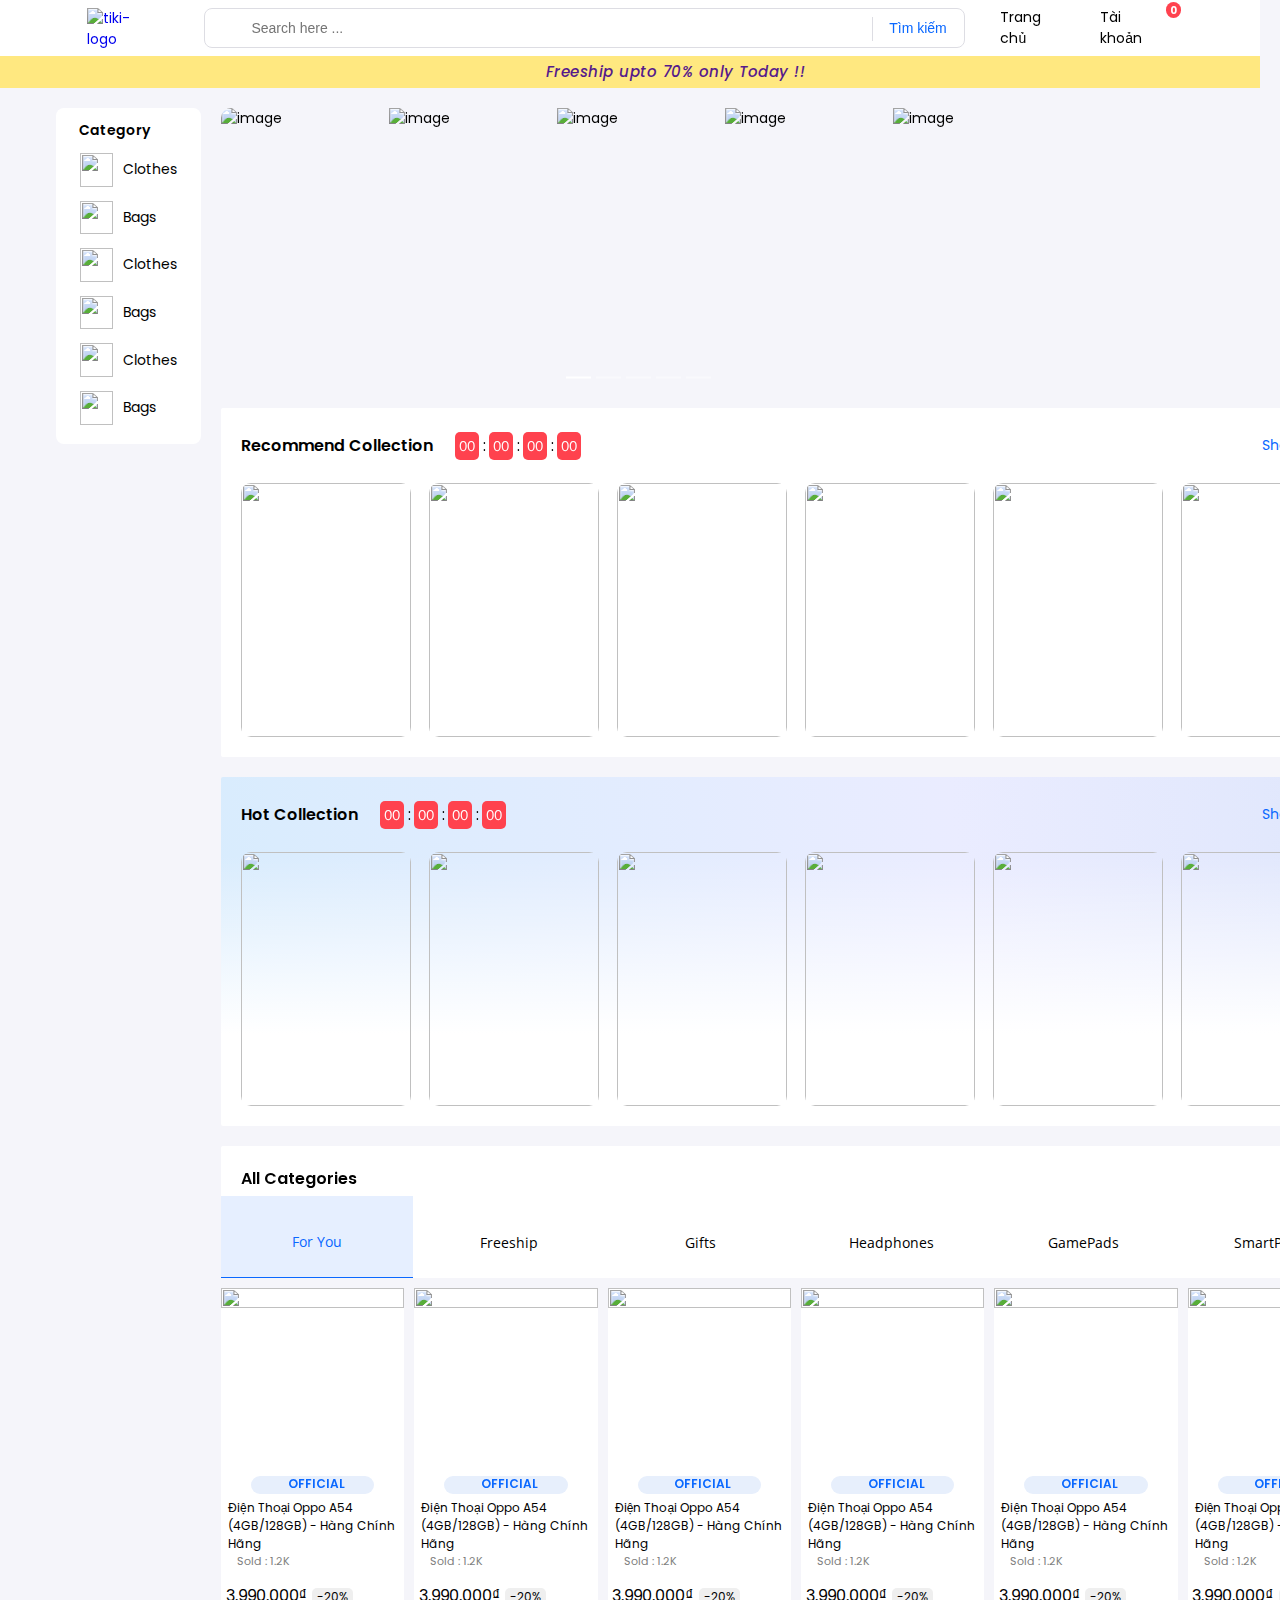
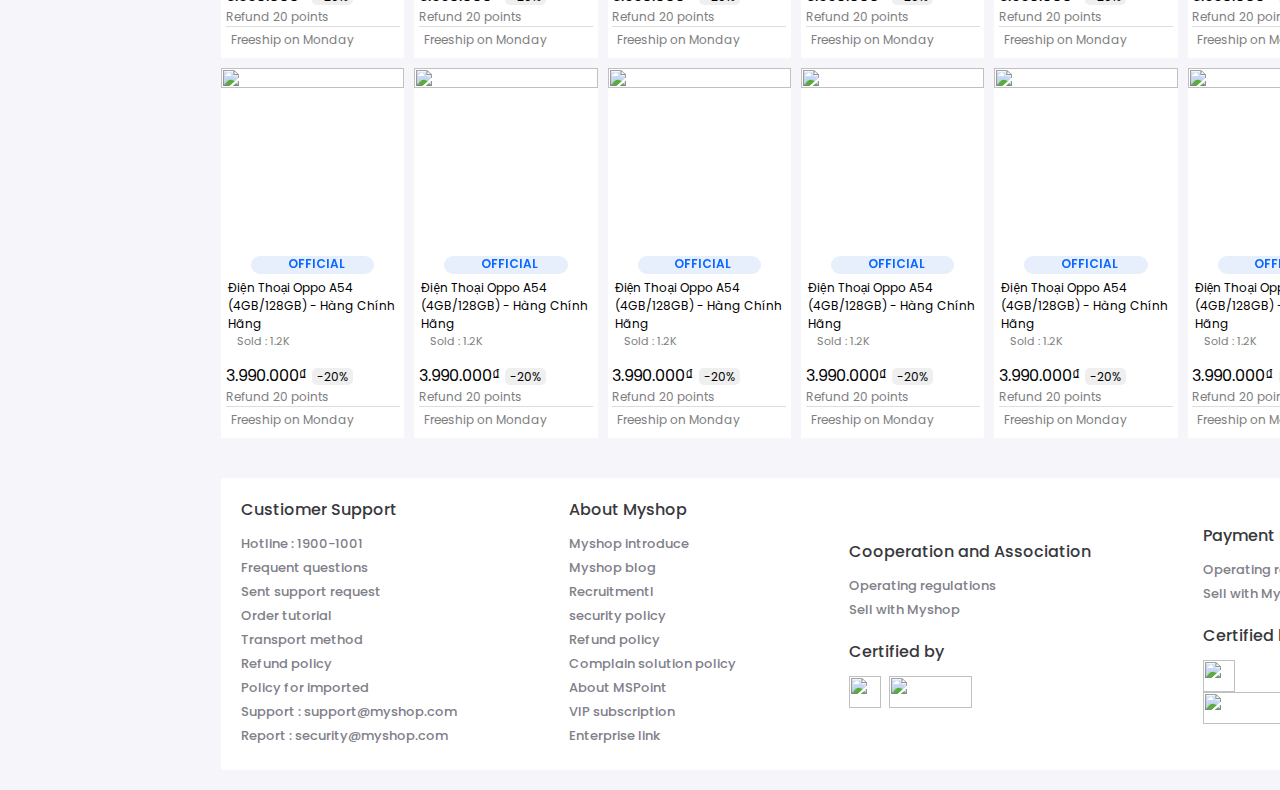
==== index.html @ 34449ea0 "add : slider collection & add to cart" ====
<!DOCTYPE html>
<html lang="en">
<head>
    <meta charset="UTF-8">
    <meta http-equiv="X-UA-Compatible" content="IE=edge">
    <meta name="viewport" content="width=device-width, initial-scale=1.0">
    <title>Project 02 : Shop</title>
    <link rel="stylesheet" href="assets/css/style.css">
    <link rel="stylesheet" href="https://cdnjs.cloudflare.com/ajax/libs/font-awesome/6.4.0/css/all.min.css" integrity="sha512-iecdLmaskl7CVkqkXNQ/ZH/XLlvWZOJyj7Yy7tcenmpD1ypASozpmT/E0iPtmFIB46ZmdtAc9eNBvH0H/ZpiBw==" crossorigin="anonymous" referrerpolicy="no-referrer" />

</head>
<body>
    <div class="home-page">
        <header>
            <div class="header-container">
                <div class="headBar">
                    <div class="leftBar">
                        <div class="logo-menu">
                                <a href="/" class="tiki-logo">
                                    <img src="https://salt.tikicdn.com/ts/upload/e4/49/6c/270be9859abd5f5ec5071da65fab0a94.png" alt="tiki-logo">
                                </a>
                        </div>
                        <div class="search-ctn">
                            <div class="search-bar">
                                <span class="icon-search"> <i class="fa-solid fa-magnifying-glass fa-lg"></i> </span>
                                <input type="text" data-view-id="main_search_form_input" value="" placeholder="Search here ..." class="search-input">
                                <button data-view-id="main_search_form_button" class="search-button">Tìm kiếm</button>
                            </div>
                        </div>
                    </div>
                    <div class="rightBar">
                        <div class="right-btn home-btn btn-active">
                            <span class="head-icon"> <i class="fa-solid fa-house fa-lg"></i> </span>
                            <a rel="nofollow">Trang chủ</a>
                        </div>
                        <div  class="right-btn account-btn">
                            <span class="head-icon"> <i class="fa-solid fa-user fa-lg"></i> </span>
                            <a rel="nofollow">Tài khoản </a>
                        </div>
                        <div class=" cart-btn">
                            <div class="cart">
                                <span class="head-icon"> <i class="fa-solid fa-cart-shopping fa-lg"></i> </span>
                                <span class="item-number">0</span>
                            </div>
                            <div class="cart-ctn">
                                <div class="cart-head">
                                    <div class="cart-title">Giỏ hàng</div>
                                    <button class="clear-cart"><i class="fa-solid fa-circle-xmark"></i> Xóa</button>
                                </div>
                                
                                <div class="cart-list">
                                </div>
                                <div class="cart-footer">
                                    <button class="go-cart">Mở giỏ hàng</button>
                                </div>
                                
                            </div>
                        </div>
                    </div>
                </div>
            </div>
        </header>
        <div class="head-banner">
            <img class="" src="https://salt.tikicdn.com/ts/upload/5e/ec/fb/150f3c633781ed1da9921e45db90c62d.png" >
            <a href="">Freeship upto 70% only Today !!</a>
        </div>
        <div class="main-container">
            <div class="side-bar">
                <div class="side__title">Category</div>
                <div class="side__item greybtn">
                    <img src="https://static.vecteezy.com/system/resources/previews/008/847/343/original/isolated-blue-front-sweater-free-png.png" alt="">
                    <span>Clothes</span>
                </div>
                <div class="side__item greybtn">
                    <img src="https://www.freeiconspng.com/thumbs/bag-png/clothing-bag-png-1.png" alt="">
                    <span>Bags</span>
                </div>
                <div class="side__item greybtn">
                    <img src="https://static.vecteezy.com/system/resources/previews/008/847/343/original/isolated-blue-front-sweater-free-png.png" alt="">
                    <span>Clothes</span>
                </div>
                <div class="side__item greybtn">
                    <img src="https://www.freeiconspng.com/thumbs/bag-png/clothing-bag-png-1.png" alt="">
                    <span>Bags</span>
                </div>
                <div class="side__item greybtn">
                    <img src="https://static.vecteezy.com/system/resources/previews/008/847/343/original/isolated-blue-front-sweater-free-png.png" alt="">
                    <span>Clothes</span>
                </div>
                <div class="side__item greybtn">
                    <img src="https://www.freeiconspng.com/thumbs/bag-png/clothing-bag-png-1.png" alt="">
                    <span>Bags</span>
                </div>
            </div>

            <div class="main-content">
                <div class="ads-banner">
                    <div class="wrapper">
                        <div class="images-area">
                            <img src="https://salt.tikicdn.com/cache/w1080/ts/tikimsp/48/18/5c/490007591389bfb83e612e8b9be7c885.png.webp" alt="image" class="firstImage">
                            <img src="https://salt.tikicdn.com/cache/w1080/ts/tikimsp/cc/d2/13/d6dc6613af113605e2595bcb7d1664da.png.webp" alt="image">
                            <img src="https://salt.tikicdn.com/cache/w1080/ts/tikimsp/de/86/2a/2e8088c879270ccc4b607f599f76733d.png.webp" alt="image">
                            <img src="https://salt.tikicdn.com/cache/w1080/ts/tikimsp/bb/19/2e/87cab7dae09c6f078639700d8e53a997.png.webp" alt="image">
                            <img src="https://salt.tikicdn.com/cache/w1080/ts/tikimsp/44/11/eb/4c13b7bafc14dce464a8dbbea66be561.png.webp" alt="image">
                        </div>
                        <div class="buttons-area">
                            <div class="previous-btn">
                                <i class="fa-solid fa-chevron-left"></i>
                            </div>
                            <div class="next-btn">
                                <i class="fa-solid fa-chevron-right"></i>
                            </div>
                        </div>
                        <div class="pagination-area">
                        </div>
                    </div>
    
                    <div class="square-ad">
                        <img src="https://salt.tikicdn.com/ts/tikimsp/72/5d/12/de208f96317f2df53623a5f1e8571bdd.png" alt="">
                    </div>
                </div>

                <div class="rcm-collect collection">
                    <div class="collect__headbar">
                        <div class="headbar-left">
                            <span class="left__title">Recommend Collection</span>
                            <div class="countdown-ctn"></div>
                        </div>
                        <div class="headbar-right">
                            <span class="right__text"> Show more </span>
                            <i class="fa-solid fa-angles-right"></i>
                        </div>
                    </div>
                    <div class="collect__body">
                        <div class="button-box">
                            <i class="fa-solid fa-circle-chevron-left fa-2xl"></i>
                            <i class="fa-solid fa-circle-chevron-right fa-2xl"></i>
                        </div>
                        <div class="body-list">
                            <img src="https://salt.tikicdn.com/ts/brickv2og/17/b6/68/8f85b8944c579863f74a1cd8030d90e9.png" class="body-item">
                            <img src="https://salt.tikicdn.com/ts/brickv2og/17/b6/68/8f85b8944c579863f74a1cd8030d90e9.png" class="body-item">
                            <img src="https://salt.tikicdn.com/ts/brickv2og/17/b6/68/8f85b8944c579863f74a1cd8030d90e9.png" class="body-item">
                            <img src="https://salt.tikicdn.com/ts/brickv2og/17/b6/68/8f85b8944c579863f74a1cd8030d90e9.png" class="body-item">
                            <img src="https://salt.tikicdn.com/ts/brickv2og/17/b6/68/8f85b8944c579863f74a1cd8030d90e9.png" class="body-item">
                            <img src="https://salt.tikicdn.com/ts/brickv2og/17/b6/68/8f85b8944c579863f74a1cd8030d90e9.png" class="body-item">
                            <img src="https://salt.tikicdn.com/ts/brickv2og/6c/9e/a6/c84c6ddd141652007ab14873fcf67d46.png" alt="" class="body-item">
                            <img src="https://salt.tikicdn.com/ts/brickv2og/6c/9e/a6/c84c6ddd141652007ab14873fcf67d46.png" alt="" class="body-item">
                            <img src="https://salt.tikicdn.com/ts/brickv2og/6c/9e/a6/c84c6ddd141652007ab14873fcf67d46.png" alt="" class="body-item">
                            <img src="https://salt.tikicdn.com/ts/brickv2og/6c/9e/a6/c84c6ddd141652007ab14873fcf67d46.png" alt="" class="body-item">
                            <img src="https://salt.tikicdn.com/ts/brickv2og/6c/9e/a6/c84c6ddd141652007ab14873fcf67d46.png" alt="" class="body-item">
                            <img src="https://salt.tikicdn.com/ts/brickv2og/6c/9e/a6/c84c6ddd141652007ab14873fcf67d46.png" alt="" class="body-item">
                         </div>
                    </div>
                </div>

                <div class="hot-collect collection">
                    <div class="collect__headbar">
                        <div class="headbar-left">
                            <span class="left__title">Hot Collection</span>
                            <div class="countdown-ctn"></div>
                        </div>
                        <div class="headbar-right">
                            <span class="right__text"> Show more </span>
                            <i class="fa-solid fa-angles-right"></i>
                        </div>
                    </div>
                    <div class="collect__body">
                        <div class="button-box">
                            <i class="fa-solid fa-circle-chevron-left fa-2xl"></i>
                            <i class="fa-solid fa-circle-chevron-right fa-2xl"></i>
                        </div>
                        <div class="body-list">
                            <img src="https://salt.tikicdn.com/ts/brickv2og/6c/9e/a6/c84c6ddd141652007ab14873fcf67d46.png" alt="" class="body-item">
                            <img src="https://salt.tikicdn.com/ts/brickv2og/6c/9e/a6/c84c6ddd141652007ab14873fcf67d46.png" alt="" class="body-item">
                            <img src="https://salt.tikicdn.com/ts/brickv2og/6c/9e/a6/c84c6ddd141652007ab14873fcf67d46.png" alt="" class="body-item">
                            <img src="https://salt.tikicdn.com/ts/brickv2og/6c/9e/a6/c84c6ddd141652007ab14873fcf67d46.png" alt="" class="body-item">
                            <img src="https://salt.tikicdn.com/ts/brickv2og/6c/9e/a6/c84c6ddd141652007ab14873fcf67d46.png" alt="" class="body-item">
                            <img src="https://salt.tikicdn.com/ts/brickv2og/6c/9e/a6/c84c6ddd141652007ab14873fcf67d46.png" alt="" class="body-item">
                            <img src="https://salt.tikicdn.com/ts/brickv2og/17/b6/68/8f85b8944c579863f74a1cd8030d90e9.png" class="body-item">
                            <img src="https://salt.tikicdn.com/ts/brickv2og/17/b6/68/8f85b8944c579863f74a1cd8030d90e9.png" class="body-item">
                            <img src="https://salt.tikicdn.com/ts/brickv2og/17/b6/68/8f85b8944c579863f74a1cd8030d90e9.png" class="body-item">
                            <img src="https://salt.tikicdn.com/ts/brickv2og/17/b6/68/8f85b8944c579863f74a1cd8030d90e9.png" class="body-item">
                            <img src="https://salt.tikicdn.com/ts/brickv2og/17/b6/68/8f85b8944c579863f74a1cd8030d90e9.png" class="body-item">
                            <img src="https://salt.tikicdn.com/ts/brickv2og/17/b6/68/8f85b8944c579863f74a1cd8030d90e9.png" class="body-item">
 
                        </div>
                    </div>
                </div>

                <div class="all-colect collection">
                    <span class="left__title">All Categories</span>
                    <div class="all-body">
                        <div class="all__head">
                            <div class="a-h-item active" cValue="0">
                                <i class="fa-solid fa-user"></i>
                                <span class="item-name">For You</span>
                            </div>
                            <div class="a-h-item" cValue="1">
                                <i class="fa-solid fa-truck-fast"></i>
                                <span class="item-name">Freeship</span>
                            </div>
                            <div class="a-h-item" cValue="2">
                                <i class="fa-solid fa-gift"></i>
                                <span class="item-name">Gifts</span>
                            </div>
                            <div class="a-h-item" cValue="3">
                                <i class="fa-solid fa-headphones"></i>
                                <span class="item-name">Headphones</span>
                            </div>
                            <div class="a-h-item" cValue="4">
                                <i class="fa-solid fa-gamepad"></i>
                                <span class="item-name">GamePads</span>
                            </div>
                            <div class="a-h-item" cValue="5">
                                <i class="fa-solid fa-mobile"></i>
                                <span class="item-name">SmartPhone</span>
                            </div>
                        </div>
                    </div>
                </div>

                <div class="all-list">
                </div>

                <div class="footer collection">
                    <div class="part-1">
                        <h4 class="f-p1-title">Custiomer Support</h4>
                        <a>Hotline : 1900-1001</a>
                        <a href="">Frequent questions</a>
                        <a href="">Sent support request</a>
                        <a href="">Order tutorial</a>
                        <a href="">Transport method</a>
                        <a href="">Refund policy</a>
                        <a href="">Policy for imported</a>
                        <a href="">Support : support@myshop.com</a>
                        <a href="">Report : security@myshop.com</a>
                    </div>
                    <div class="part-2">
                        <h4 class="f-p1-title">About Myshop </h4>
                        <a href="">Myshop introduce</a>
                        <a href="">Myshop blog</a>
                        <a href="">Recruitmentl</a>
                        <a href="">security policy</a>
                        <a href="">Refund policy</a>
                        <a href="">Complain solution policy</a>
                        <a href="">About MSPoint</a>
                        <a href="">VIP subscription</a>
                        <a href="">Enterprise link</a>
                    </div>
                    <div class="part-3">
                        <h4 class="f-p1-title">Cooperation and Association </h4>
                        <a href="">Operating regulations</a>
                        <a href="">Sell with Myshop</a>
                        <h4 class="f-p1-title">Certified by </h4>
                        <div>
                            <img src="https://frontend.tikicdn.com/_desktop-next/static/img/footer/bo-cong-thuong-2.png" alt="" style="width: 32px; height: 32px;">
                            <img src="https://frontend.tikicdn.com/_desktop-next/static/img/footer/bo-cong-thuong.svg" alt="" style="width: 83px; height: 32px;">
                        </div>
                    </div>
                    <div class="part-4">
                        <h4 class="f-p1-title">Payment Methods</h4>
                        <a href="">Operating regulations</a>
                        <a href="">Sell with Myshop</a>
                        <h4 class="f-p1-title">Certified by </h4>
                        <div>
                            <img src="https://frontend.tikicdn.com/_desktop-next/static/img/footer/bo-cong-thuong-2.png" alt="" style="width: 32px; height: 32px;">
                            <img src="https://frontend.tikicdn.com/_desktop-next/static/img/footer/bo-cong-thuong.svg" alt="" style="width: 83px; height: 32px;">
                        </div>
                    </div>
                </div>
            </div>
        </div>
    </div>
    <script src="./assets/js/script.js"></script>
    <script>
        document.addEventListener('DOMContentLoaded',function (){
            CDtimer('.rcm-collect');
            CDtimer('.hot-collect');
        });
        updateCD('.rcm-collect', '2023-08-30');
        updateCD('.hot-collect', '2023-08-29');
    </script>
</body>
</html>
---- assets/css/style.css ----
@import url('https://fonts.googleapis.com/css2?family=Montserrat:wght@200;400;500;600;700&display=swap');
/* font-family: 'Montserrat', sans-serif; */
@import url('https://fonts.googleapis.com/css2?family=Open+Sans:ital,wght@0,300;0,400;1,300;1,400&display=swap');
/* font-family: 'Open Sans', sans-serif; */
@import url('https://fonts.googleapis.com/css2?family=Poppins:ital,wght@0,100;0,200;0,300;0,400;1,100;1,200;1,300;1,400&display=swap');
/* font-family: 'Poppins', sans-serif; */
@import url('https://fonts.googleapis.com/css2?family=Mulish:wght@300;400;500;600&display=swap');
/* font-family: 'Mulish', sans-serif; */
@import url('https://fonts.googleapis.com/css2?family=Corinthia:wght@400;700&display=swap');
/* font-family: 'Corinthia', cursive; */

* {
    margin: 0;
    padding: 0;
    text-decoration: none;
    list-style: none;
    user-select: none;
    box-sizing: border-box;
}

html {
    font-family: 'Poppins', sans-serif;
    font-size: 14px;
}

body {
    background-color: #f5f5fa;
}
.home-page {
    width: calc(100vw - 20px);
}
header {
    position: relative;
    width: 100%;
    height: auto;
    padding: 8px 0;
    background-color: #ffffff;
}

.header-container {
    position: relative;
    width: 90%;
    padding: 0 24px;
    margin: 0 auto;
    background-color: rgb(255, 255, 255);
}

.headBar {
    position: relative;
    width: 100%;
    height: 40px;
    display: flex;
    align-items: center;
    z-index: 2;
}

.leftBar {
    height: 100%;
    display: flex;
    align-self: center;
    flex: 1 1 0%;
}

.logo-menu {
    height: 100%;
    width: auto;
    margin-right: 48px;
    flex-basis: unset;
}
.tiki-logo {
    width: 57px;
    height: 40px;
}

.tiki-logo img {
    width: 100%;
    height: 100%;
}

.search-ctn {
    height: 100%;
    width: 800px;
}

.search-bar {
    width: 100%;
    display: flex;
    position: relative;
    border: 1px solid rgb(221, 221, 227);
    border-radius: 8px;
    -webkit-box-align: center;
    align-items: center;
}

.icon-search {
    width: 20px;
    height: 20px;
    margin: 0px 0px 0px 18px;
}

.search-input {
    width: 100%;
    border: 0px;
    padding: 0px 8px;
    font-weight: 400;
    font-size: 14px;
    line-height: 150%;
    border-top-left-radius: 8px;
    border-bottom-left-radius: 8px;
    flex: 1 1 0%;
    outline: none;
}
.search-button {
    cursor: pointer;
    border: 0px;
    width: 92px;
    height: 38px;
    padding: 4px;
    border-radius: 0px 8px 8px 0px;
    background: transparent;
    color: rgb(10, 104, 255);
    font-weight: 400;
    font-size: 14px;
    line-height: 150%;
    outline: none;
    display: flex;
    -webkit-box-align: center;
    align-items: center;
    -webkit-box-pack: center;
    justify-content: center;
    position: relative;
}

.search-button::before {
    content: "";
    display: block;
    position: absolute;
    border-left: 1px solid rgb(221, 221, 227);
    height: 24px;
    left: 0px;
    top: 8px;
}

.search-button:hover {
    background-color: rgba(10, 104, 255, 0.2);
}
.search-button:active {
    background-color: rgba(10, 104, 255, 0.3);
}
button, [type="button"], [type="reset"], [type="submit"] {
    appearance: button;
}

button, input {
    overflow: visible;
}

.rightBar{
    display: flex;
    -webkit-box-align: center;
    align-items: center;
    -webkit-box-pack: end;
    justify-content: flex-end;
}

.right-btn{
    display: flex;
    -webkit-box-align: center;
    align-items: center;
    -webkit-box-pack: center;
    justify-content: center;
    padding: 8px 16px;
    cursor: pointer;
    position: relative;
    border-radius: 8px;
}

.head-icon {
    width: 20px;
    height: 20px;
    margin-right: 6px;
    border-radius: 50%;
}

.cartitem-btn a {
        color: rgb(11, 116, 229);
        text-decoration: none;   
}
.btn-active .head-icon i {
    color: rgb(11, 116, 229);
}
.right-btn:hover {
    background-color: rgba(0, 0, 0, 0.05);
}
.right-btn:active {
    background-color: rgba(0, 0, 0, 0.1);
}
.btn-active:hover, .go-cart:hover {
    background-color: rgba(10, 104, 255, 0.1);
}
.btn-active:active, .go-cart:active {
    background-color: rgba(10, 104, 255, 0.2);
}

.cart-btn {
    margin-left: 15px;
    cursor: pointer;
}

span.item-number {
    color: rgb(255, 255, 255);
    background: rgb(255, 66, 79);
    height: 16px;
    right: -8px;
    top: -6px;
    border-radius: 8px;
    display: inline-block;
    text-align: center;
    font-weight: 700;
    font-size: 10px;
    line-height: 150%;
    position: absolute;
    padding: 1px 4px;
}

.cart-btn::before {
    content: "";
    display: block;
    width: 50px; 
    height: 20px; 
    position: absolute;
    bottom: -10px;
    right: -10px;
}

.cart-btn:hover .cart-ctn{
    display: block;
}

.cart-ctn {
    position: absolute;
    top: 8px;
    right: -18px;
    transform: translateY(40px);
    height: auto;
    width: 350px;
    border-radius: 5px;
    padding: 10px 15px;
    display: none;
    border: 1px solid #b1b1b171;
    background-color: #ffffff;
}

.cart-ctn:before {
    content: "";
    display: block;
    width: 0; 
    height: 0; 
    border-right: 12px solid transparent;
    border-left: 12px solid transparent;
    border-bottom: 12px solid #b1b1b171;
    position: absolute;
    top: 0px;
    right: 20px;
    transform: translateY(-100%);
}
.cart-ctn::after {
    content: "";
    display: block;
    width: 0; 
    height: 0; 
    border-right: 11px solid transparent;
    border-left: 11px solid transparent;
    border-bottom: 11px solid rgb(255, 255, 255);
    position: absolute;
    top: 0px;
    right: 21px;
    transform: translateY(-100%);
}
.cart-title {
    font-family: 'Open Sans', sans-serif;
    font-size: 16px;
    font-weight: 500;
    letter-spacing: 1.5px;
    color: #3f3f3f
}
.cart-list {
    width: 100%;
    height: auto;
    margin: 10px 0;
    overflow: hidden;
}

.cart-head {
    display: flex;
    justify-content: space-between;
    align-items: center;
}
button.clear-cart{
    padding: 3px 5px;
    border-radius: 8px;
    background-color: transparent;
    border: 1px solid #006ac038;
    font-family: 'Montserrat', sans-serif;
    color: #525252;
    font-weight: 500;
    cursor: pointer;
}
.clear-cart:hover {
    background-color: rgba(255, 0, 0, 0.1);
}
.clear-cart:active {
    background-color: rgba(255, 0, 0, 0.2);
}
.clear-cart i{
    color: rgb(255, 66, 79);
    margin-right: 3px;
}
.cart-item {
    position: relative;
    height: auto;
    padding: 10px 0;
    display: flex;
    justify-content: start;
    align-items: center;
    cursor: pointer;
    transition: all 1s ease;
}
.cart-float {
    transform: translateX(100% + 50px);
}
.cart-item img {
    object-fit: cover;
    height: 40px;
    width: 40px;
    border: 1px solid #b1b1b171;
}

.item-name{
    font-family: 'Open Sans', sans-serif;
    margin: 0 10px;
    overflow: hidden;
    display: -webkit-box;
    -webkit-line-clamp: 2; 
            line-clamp: 2; 
    -webkit-box-orient: vertical;
}
.item-cost{
    margin-left: auto;
    font-family: 'Open Sans', sans-serif;
    color: rgb(10, 104, 255);
}
.cart-footer {
    width: 100%;
    height: auto;
    margin-bottom: 10px;
    display: flex;
    justify-content: flex-end;
    align-items: center;
}
button.go-cart{
    padding: 8px 10px;
    border-radius: 10px;
    background-color: transparent;
    border: 1px solid #006ac038;
    font-family: 'Montserrat', sans-serif;
    color: #525252;
    font-weight: 500;
    cursor: pointer;
}


.head-banner {
    width: 100%;
    height: auto;
    padding: 10px 30px;
    background-color: #FFE880;
    display: flex;
    justify-content: center;
    align-items: center;
}
.head-banner img {
    width: 81px;
    height: 12px;
}
.head-banner a{
    margin-left: 10px;
    line-height: 12px;
    font-size: 15px;
    font-weight: 500;
    font-style: italic;
    letter-spacing: 0.5px;
}

.main-container{
    position: relative;
    width: 95%;
    height: auto;
    padding: 0 24px;
    margin: 20px auto 0;
    display: flex;
}

.side-bar {
    max-height: 100vh;
    position: sticky;
    top: 20px;
    display: flex;
    margin-bottom: 16px;
    padding: 12px 8px;
    flex-direction: column;
    background-color: rgb(255, 255, 255);
    border-radius: 8px;
    width: 230px;
    height: 100%;
    margin-right: 20px;
}

.side__title {
    margin: 0 0 5px 15px;
    font-weight: 600;
}
.side__item{
    display: flex;
    padding: 7px 16px;
    -webkit-box-align: center;
    align-items: center;
    border-radius: 8px;
    cursor: pointer;
    transition: all 0.3s ease 0s;
}
.side__item img {
    object-fit: cover;
    width: 33.6px;
    height: 33.6px;
}
.side__item span {
    margin-left: 10px;
    height: 33.6px;
    width: 100%;
    display: flex;
    align-items: center;
}


.greybtn:hover {
    background-color: rgba(0, 0, 0, 0.05);
}
.greybtn:active {
    background-color: rgba(0, 0, 0, 0.1);
}

.ads-banner {
    width: 100%;
    height: 280px;
    display: flex;
}

.main-content {
    width: 1150px;
    height: auto;
    margin-left: auto;
}

.wrapper{
    width: 840px;
    height: 100%;
    position: relative;
}

  /* Images Area */
.images-area{
    width: 840px;
    height: 100%;
    position: relative;
    display: flex;
    overflow: hidden;
    border-radius: 10px;
}
.images-area img{
    width: 100%;
    transition: 0.3s cubic-bezier(.79,.03,0,.99);
}

  /* Buttons Area  */
.buttons-area{
    width: 100%;
    position: absolute;
    top: 50%;
    left: 0;
    transform: translateY(-50%);
    display: flex;
    justify-content: space-between;
    overflow: hidden;
}
.buttons-area > div{
    height: 30px;
    width: 30px;
    border-radius: 99px;
    display: flex;
    justify-content: center;
    align-items: center;
    color: white;
    background-color: rgba(0, 0, 0, 0.2);
    cursor: pointer;
    transition: 0.3s ease-in-out;
}
  /* Buttons | Previous And Next */
.buttons-area > div:first-child{
    margin-left: -50px;
}
.buttons-area > div:last-child{
    margin-right: -50px;
}
  /* Show The Buttons */
.wrapper:hover .buttons-area > div:first-child{
    margin-left: 15px;
}
.wrapper:hover .buttons-area > div:last-child{
    margin-right: 15px;
}
.buttons-area div:not(div.disabled):active{
    opacity: 0.7;
}
  /* Disabled Button */
.buttons-area > div.disabled{
    cursor: no-drop;
    opacity: 0.3;
}
.buttons-area div i{
    font-size: 20px;
}
  /* Pagination Area */
.pagination-area{
    position: absolute;
    top: 95%;
    left: 50%;
    transform: translate(-50%, -50%);
    pointer-events: none;
}
  /* Pagination Spans */
.pagination-area span{
    display: inline-block;
    width: 25px;
    height: 2.5px;
    background-color: white;
    margin-right: 5px;
    transition: 0.3s ease-in-out;
    opacity: 0.4;
}
  /* Current Active Span */
.pagination-area span.active{
    transform: scale(1);
    opacity: 1;
}

.square-ad {
    margin-left: 20px;
}
.square-ad img{
    height: 280px;
    border-radius: 10px;
}


.collection {
    width: 1150px;
    margin: 20px 0;
    padding: 20px;
    background-color: #ffffff;
    border-radius: 2px;
}

.hot-collect {
    background: linear-gradient(rgba(255, 255, 255, 0) 22.49%, 
    rgb(255, 255, 255) 73.49%), 
    linear-gradient(264.03deg, 
    rgb(220, 229, 251) -10.27%, 
    rgb(234, 236, 255) 35.65%, 
    rgb(213, 236, 253) 110.66%);
}
.collect__headbar, .collect__body {
    width: 100%;
    display: flex;
    justify-content: space-between;
    align-items: center;
}
.body-list {
    width: 100%;
    display: flex;
    justify-content: flex-start;
    overflow: hidden;
}
.collect__body img {
    margin-right: 18px;
    transition: 0.3s cubic-bezier(.8,.1,0,1);
}
.collect__headbar {
    margin-bottom: 20px;
}
.headbar-left, .headbar-right {
    display: flex;
    align-items: center;
}

.left__title {
    margin-right: 20px;
    font-size: 16px;
    font-weight: 600;
}
.headbar-right {
    color :rgb(10, 104, 255);
    cursor: pointer;
}
.right__text {
    font-size: 14px;
    margin-right: 10px;
}
.countdown-ctn {
    position: relative;
    display: flex;
    justify-content: space-between;
    align-items: center;
    height: 35px;
    width: 130px;
    padding: 0 2px;
    border-radius: 5px;
}
.cd__number {
    position: relative;
    height: 28px;
    width: 24px;
    background-color: rgb(255, 66, 78);
    display: flex;
    justify-content: center;
    align-items: center;
    font-family: 'Mulish', sans-serif;
    color: #ffffff;
    font-size: 14px;
    border-radius: 5px;
    transition: all 0.2s ease;
    cursor: pointer;
}
.beat-animation {
    animation: beat 0.2s infinite;
}
.colon {
    font-size: 16px;
    color: #000000;
}

.body-item {
    height: 254px;
    width: 170px;
    border-radius: 10px;
    cursor: pointer;
}
.button-box {
    position: absolute;
    width: 1110px;
    display: flex;
    justify-content: space-between;
    align-items: center;
    color :rgba(11, 116, 229, 0.4);
    z-index: 1;
}
.button-box i {
    cursor: pointer;
}
.button-box i:hover {
    color :rgba(11, 116, 229, 0.6);
}

.all-colect{
    display: block;
    padding: 20px 0 0 0;
    border-bottom-left-radius: 0;
    border-bottom-right-radius: 0;
    margin-bottom: 10px;
}
.all-colect .left__title{
    position: relative;
    padding-left: 20px;
}
.all-body {
    width: 100%;
    margin-top: 5px;
}

.all__head {
    width: 100%;
    display: flex;
    /* justify-content: center; */
    align-items: center;
}

.a-h-item {
    width : calc(100%/6);
    height: 82px;
    display:flex;
    align-items:center;
    justify-content:center;
    flex-direction:column;
    cursor: pointer;
}

.a-h-item:hover {
    background-color: rgb(238, 238, 238);
}
.all__head .active {
    color: rgb(10, 104, 255);
    border-bottom: 1px solid rgb(10, 104, 255);
    background-color: rgb(230, 239, 255);
}
.all__head .active:hover {
    background-color: rgb(217, 231, 254);
}

.a-h-item i {
    margin-bottom: 10px;
}

.all-list {
    width: 1150px;
    display: grid;
    grid-template-columns: repeat(6, 1fr);
    grid-gap: 10px;
    padding-bottom: 20px;
}

.list-item {
    height: 370px;
    background-color: #ffffff;
    display:flex;
    align-items:center;
    justify-content:space-between;
    flex-direction:column;
    cursor: pointer;
}

.list-item img {
    width: 100%;
    aspect-ratio: 1/1;
}

.list-item .tag {
    position: relative;
    display: flex;
    justify-content: center;
    align-items: center;
    color: rgb(10, 104, 255);
    background-color: rgb(231, 239, 252);
    margin: 5px 30px;
    width: auto;
    padding: 0 2px;
    border-radius: 10px;
}
.list-item .tag span {
    text-transform: uppercase;
    font-size: 12px;
    font-weight: 600;
    transform: translateY(-1px);
}
.list-item .tag i {
    margin-right: 7px;
}

.list-item p.item__name {
    margin : 0 7px;
    font-size : 12px;
}

.list-item .check {
    display: flex;
    justify-content: start;
    align-items: center;
    margin: 0 5px
}
.check__star i {
    color : rgb(185, 185, 185);
}
.check__star i.rate {
    color : rgb(255, 196, 0);
}
.check .check__star {
    border-right: 1px solid #dddddd;
    padding-right: 5px;
    margin-right: 5px;
}
.check span {
    font-size: 11px;
    color: #7e7e7e;
}

.item__bot {
    width: 95%;
    font-size: 12px;
}
.item__bot .footer {
    height: 32px;
    width: 100%;
    border-top: 1px solid #dddddd;
    color: #7e7e7e;
    display: flex;
    align-items: center;
    padding: 0 0 5px 5px;
}
.cost .main-cost {
    font-size: 16px;
}
.cost .discount {
    margin-left: 5px;
    padding : 0 5px;
    border-radius: 5px;
    background-color: #efefef;
}
.item__bot .refund {
    color: #7e7e7e;
}

.footer {
    display: flex;
    justify-content: space-between;
    gap: 20px;
}

.footer div {
    display:flex;
    justify-content:center;
    flex-direction:column;
}

.footer > div h4 {
    font-size: 16px;
    line-height: 24px;
    font-weight: 500;
    color: rgb(56, 56, 61);
    margin-bottom: 12px;
    margin-top: 0px;
}
.footer > div a {
    display: block;
    font-size: 13px;
    line-height: 20px;
    font-weight: 500;
    margin-bottom: 4px;
    color: rgb(128, 128, 137);
    text-decoration: none;
}

.footer > div h4:not(:first-child) {
    margin-top: 16px;
}

.footer .part-3 > div {
    width: 226px;
    display: flex;
    -webkit-box-align: center;
    align-items: center;
    justify-content: flex-start;
    flex-wrap: wrap;
    gap: 8px;
    flex-direction: row;
}
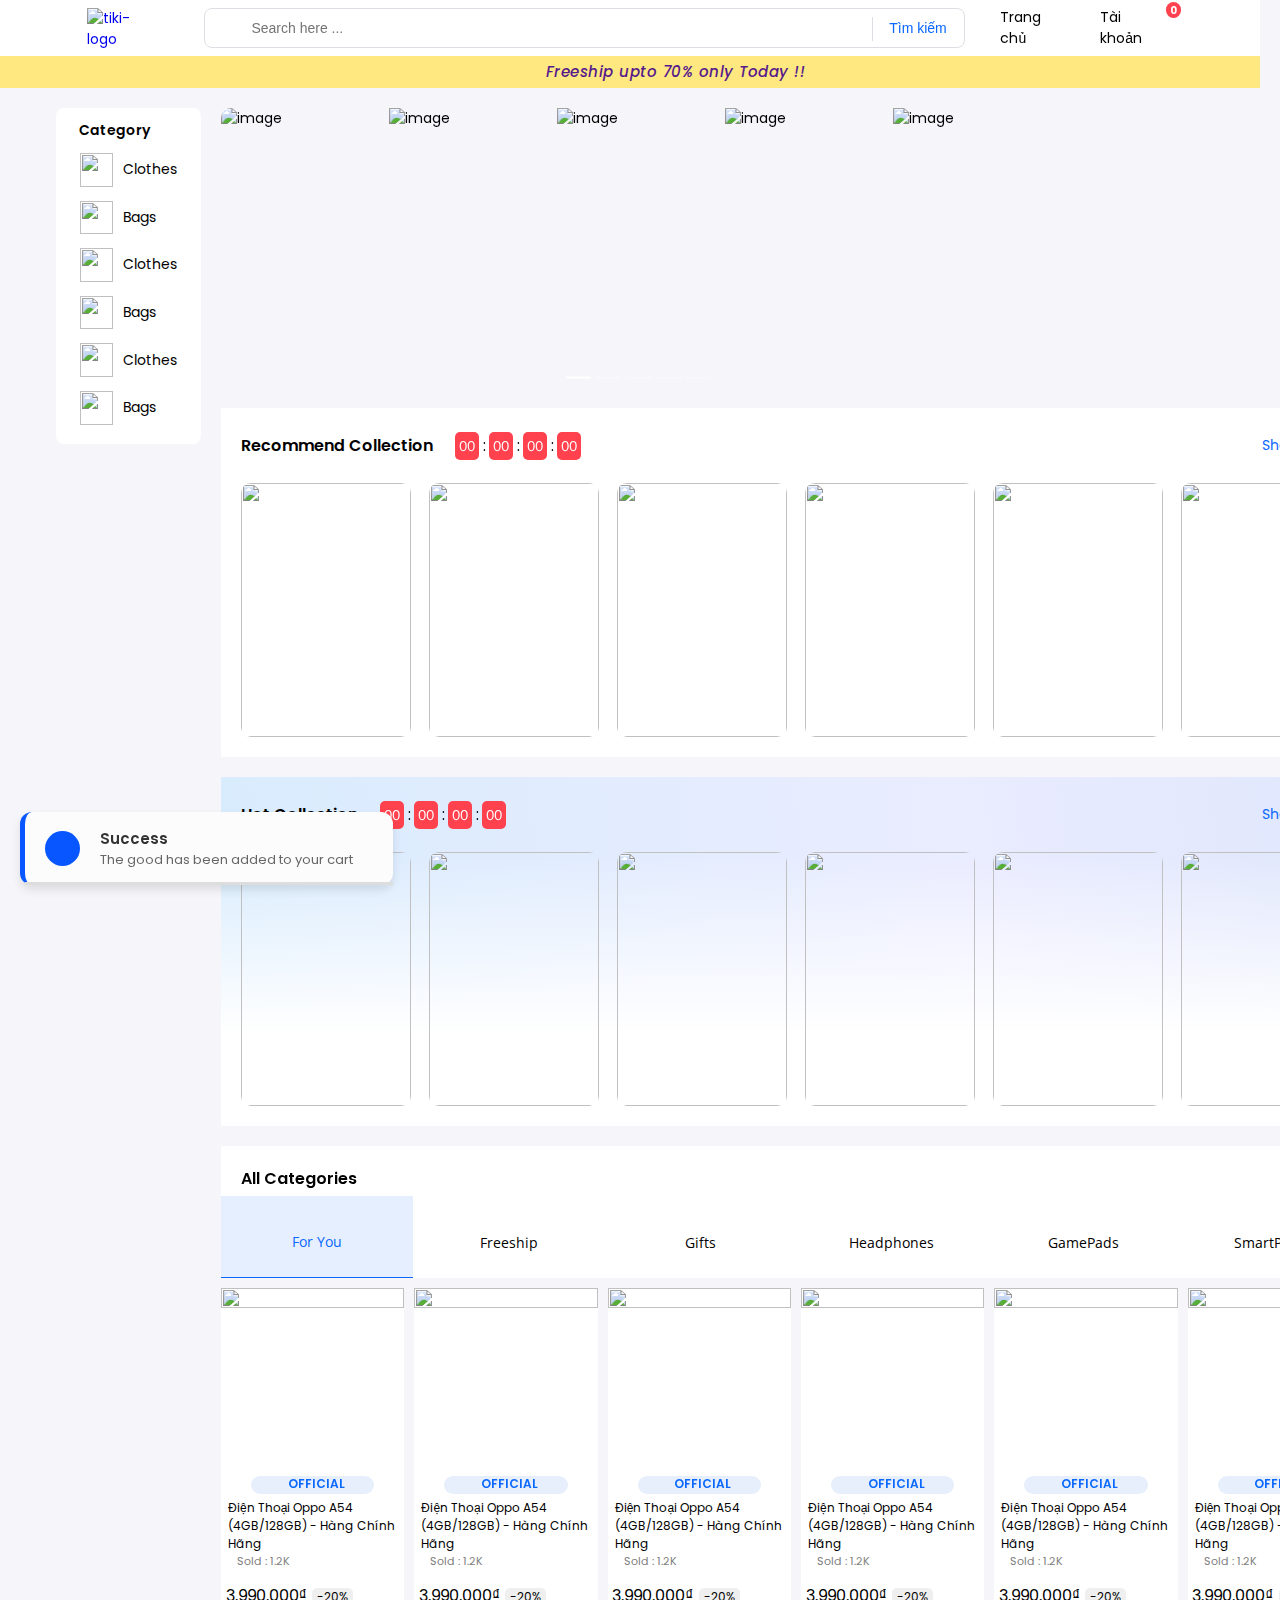
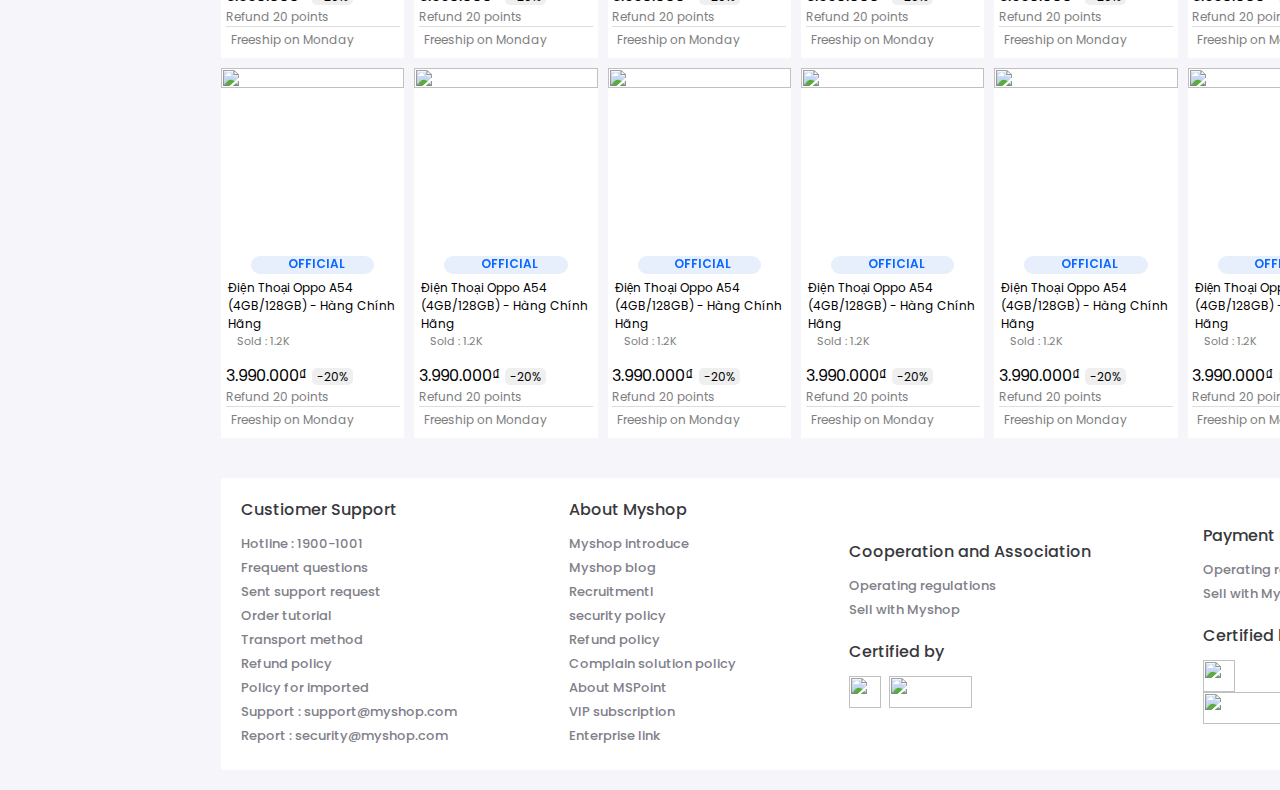
==== commit d2faf6ba: "change : notification to toast" ====
--- a/index.html
+++ b/index.html
@@ -10,6 +10,7 @@
 
 </head>
 <body>
+
     <div class="home-page">
         <header>
             <div class="header-container">
@@ -149,7 +150,7 @@
                             <img src="https://salt.tikicdn.com/ts/brickv2og/6c/9e/a6/c84c6ddd141652007ab14873fcf67d46.png" alt="" class="body-item">
                             <img src="https://salt.tikicdn.com/ts/brickv2og/6c/9e/a6/c84c6ddd141652007ab14873fcf67d46.png" alt="" class="body-item">
                             <img src="https://salt.tikicdn.com/ts/brickv2og/6c/9e/a6/c84c6ddd141652007ab14873fcf67d46.png" alt="" class="body-item">
-                         </div>
+                        </div>
                     </div>
                 </div>
 
@@ -271,6 +272,21 @@
             </div>
         </div>
     </div>
+
+    <div class="toast">
+        <div class="toast-content">
+            <i class="fa-solid fa-check iCheck"></i>
+
+            <div class="message">
+                <span class="text m-title">Success</span>
+                <span class="text m-text">The good has been added to your cart</span>
+            </div>
+        </div>
+        <i class="fa-solid fa-xmark iClose"></i>
+
+        <div class="progress"></div>
+    </div>
+
     <script src="./assets/js/script.js"></script>
     <script>
         document.addEventListener('DOMContentLoaded',function (){
--- a/assets/css/style.css
+++ b/assets/css/style.css
@@ -862,3 +862,68 @@
     gap: 8px;
     flex-direction: row;
 }
+
+
+.toast {
+    position: fixed;
+    bottom: 15px;
+    left: 20px;
+    border-radius: 12px;
+    background: #fcfcfc;
+    padding: 15px 20px 15px 20px;
+    box-shadow: 0 5px 10px rgba(0, 0, 0, 0.1);
+    border-left: 5px solid rgb(7, 86, 255);
+}
+
+.toast .toast-content {
+    display: flex;
+    justify-content: center;
+    align-items: center;
+}
+.toast-content .iCheck {
+    display: flex;
+    justify-content: center;
+    align-items: center;
+    height: 35px;
+    width: 35px;
+    background-color: rgb(7, 86, 255); 
+    color: #fff;
+    font-size: 20px;
+    border-radius: 50%;
+}
+
+.toast-content .message {
+    display:flex;
+    flex-direction:column;
+    margin: 0 20px;
+}
+
+.message .text {
+    font-size: 13px;
+    font-weight: 400;
+    color: #666666;
+}
+
+.message .m-title {
+    font-weight: 600;
+    font-size: 15px;
+    color: #333333;
+}
+
+.toast .iClose {
+    position: absolute;
+    top: 5px;
+    right: 10px;
+    padding: 5px;
+    cursor: pointer;
+    opacity: 0.7;
+}
+
+.toast .progress {
+    position: absolute;
+    bottom: 0;
+    left: 0;
+    height: 3px;
+    width: 100%;
+    background: #ddd;
+}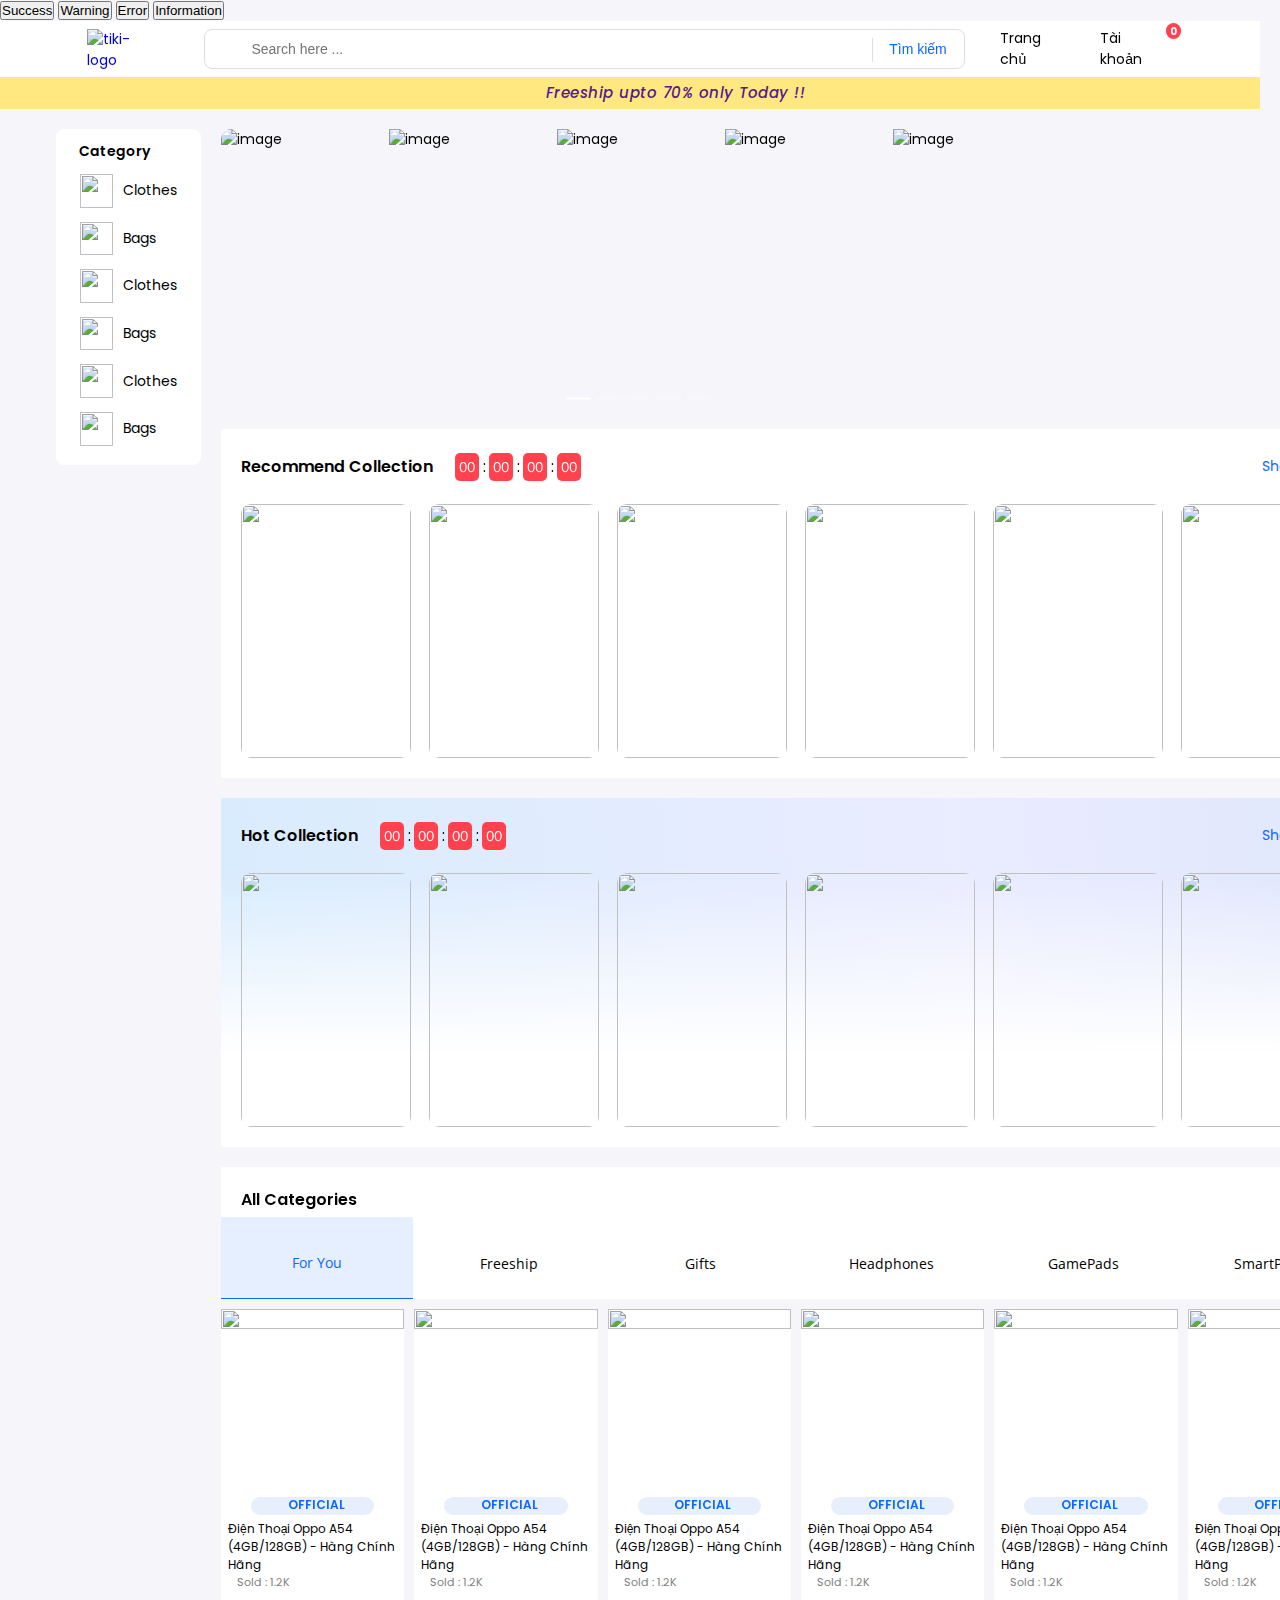
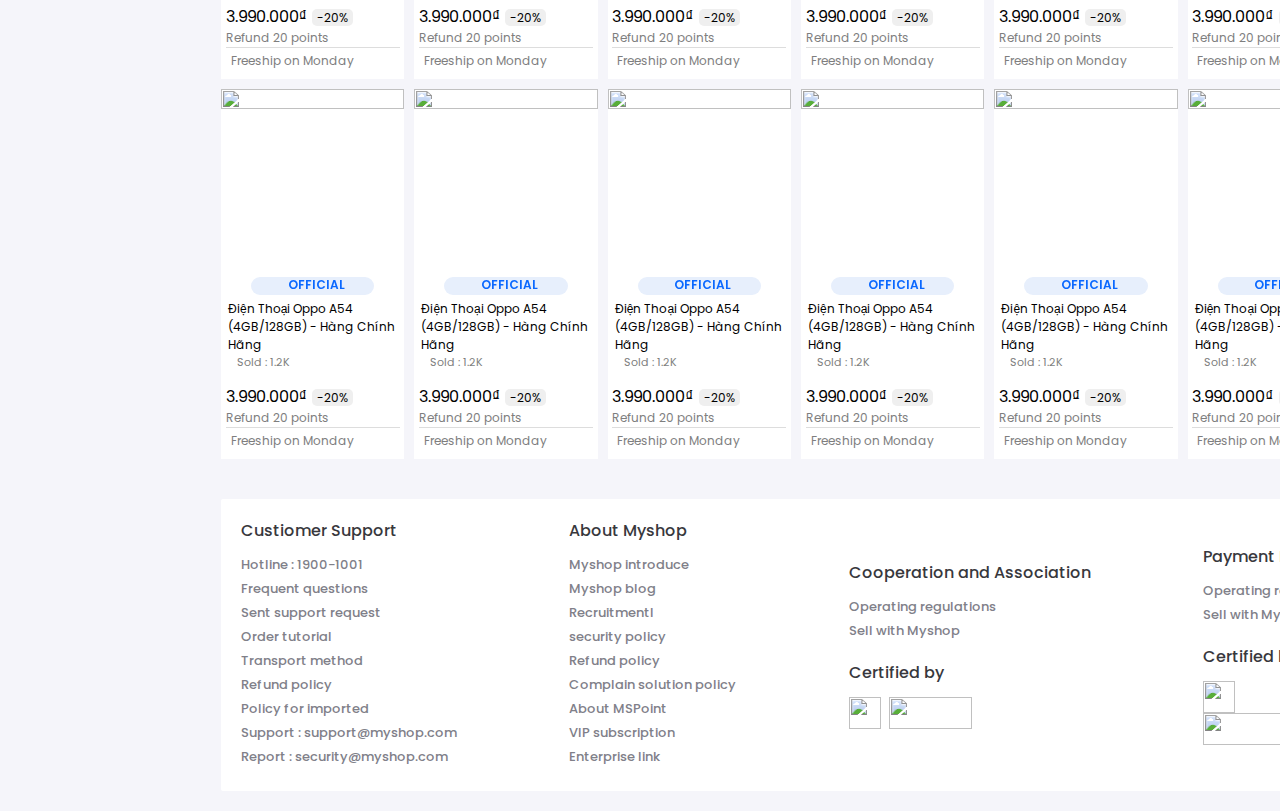
==== commit 94dd6d58: "update : toast notification function" ====
--- a/index.html
+++ b/index.html
@@ -10,7 +10,10 @@
 
 </head>
 <body>
-
+    <button onclick="showToast('Success', 'Thanh cong, success roi !', '#36AE7C', 3000 )"> Success</button>
+    <button onclick="showToast('Warning', 'Can than, Warning roi !', '#F9D923', 5000 )"> Warning</button>
+    <button onclick="showToast('Error', 'Khong dung, Error roi !', '#EB5353', 3000 )"> Error</button>
+    <button onclick="showToast('Something', 'Trong day la mot thong bao !', '#187498', 4000 )"> Information</button>
     <div class="home-page">
         <header>
             <div class="header-container">
@@ -272,7 +275,7 @@
             </div>
         </div>
     </div>
-
+    
     <div class="toast">
         <div class="toast-content">
             <i class="fa-solid fa-check iCheck"></i>
@@ -282,7 +285,7 @@
                 <span class="text m-text">The good has been added to your cart</span>
             </div>
         </div>
-        <i class="fa-solid fa-xmark iClose"></i>
+        <i class="fa-solid fa-xmark iClose" onclick="hideToast()"></i>
 
         <div class="progress"></div>
     </div>
@@ -295,6 +298,7 @@
         });
         updateCD('.rcm-collect', '2023-08-30');
         updateCD('.hot-collect', '2023-08-29');
+
     </script>
 </body>
 </html>--- a/assets/css/style.css
+++ b/assets/css/style.css
@@ -865,19 +865,28 @@
 
 
 .toast {
+    --pColor : #187498;
+    --pTime : 5;
     position: fixed;
+    min-width: 275px;
     bottom: 15px;
     left: 20px;
     border-radius: 12px;
     background: #fcfcfc;
     padding: 15px 20px 15px 20px;
     box-shadow: 0 5px 10px rgba(0, 0, 0, 0.1);
-    border-left: 5px solid rgb(7, 86, 255);
+    border-left: 5px solid var(--pColor);
+    overflow: hidden;
+    transform: translateX(-150%);
+    transition: all 0.5s cubic-bezier(0.68, -0.55, 0.265, 1.35);
+}
+
+.toast.active {
+    transform: translateX(0);
 }
 
 .toast .toast-content {
     display: flex;
-    justify-content: center;
     align-items: center;
 }
 .toast-content .iCheck {
@@ -886,7 +895,7 @@
     align-items: center;
     height: 35px;
     width: 35px;
-    background-color: rgb(7, 86, 255); 
+    background-color: var(--pColor);
     color: #fff;
     font-size: 20px;
     border-radius: 50%;
@@ -926,4 +935,24 @@
     height: 3px;
     width: 100%;
     background: #ddd;
+}
+
+.toast .progress::before {
+    content: '';
+    position: absolute;
+    bottom: 0;
+    right: 0;
+    height: 100%;
+    width: 100%;
+    background-color: var(--pColor);
+}
+
+.progress.active::before{
+    animation: progress var(--pTime) linear forwards;
+}
+
+@keyframes progress {
+    100% {
+        right: 100%;
+    }
 }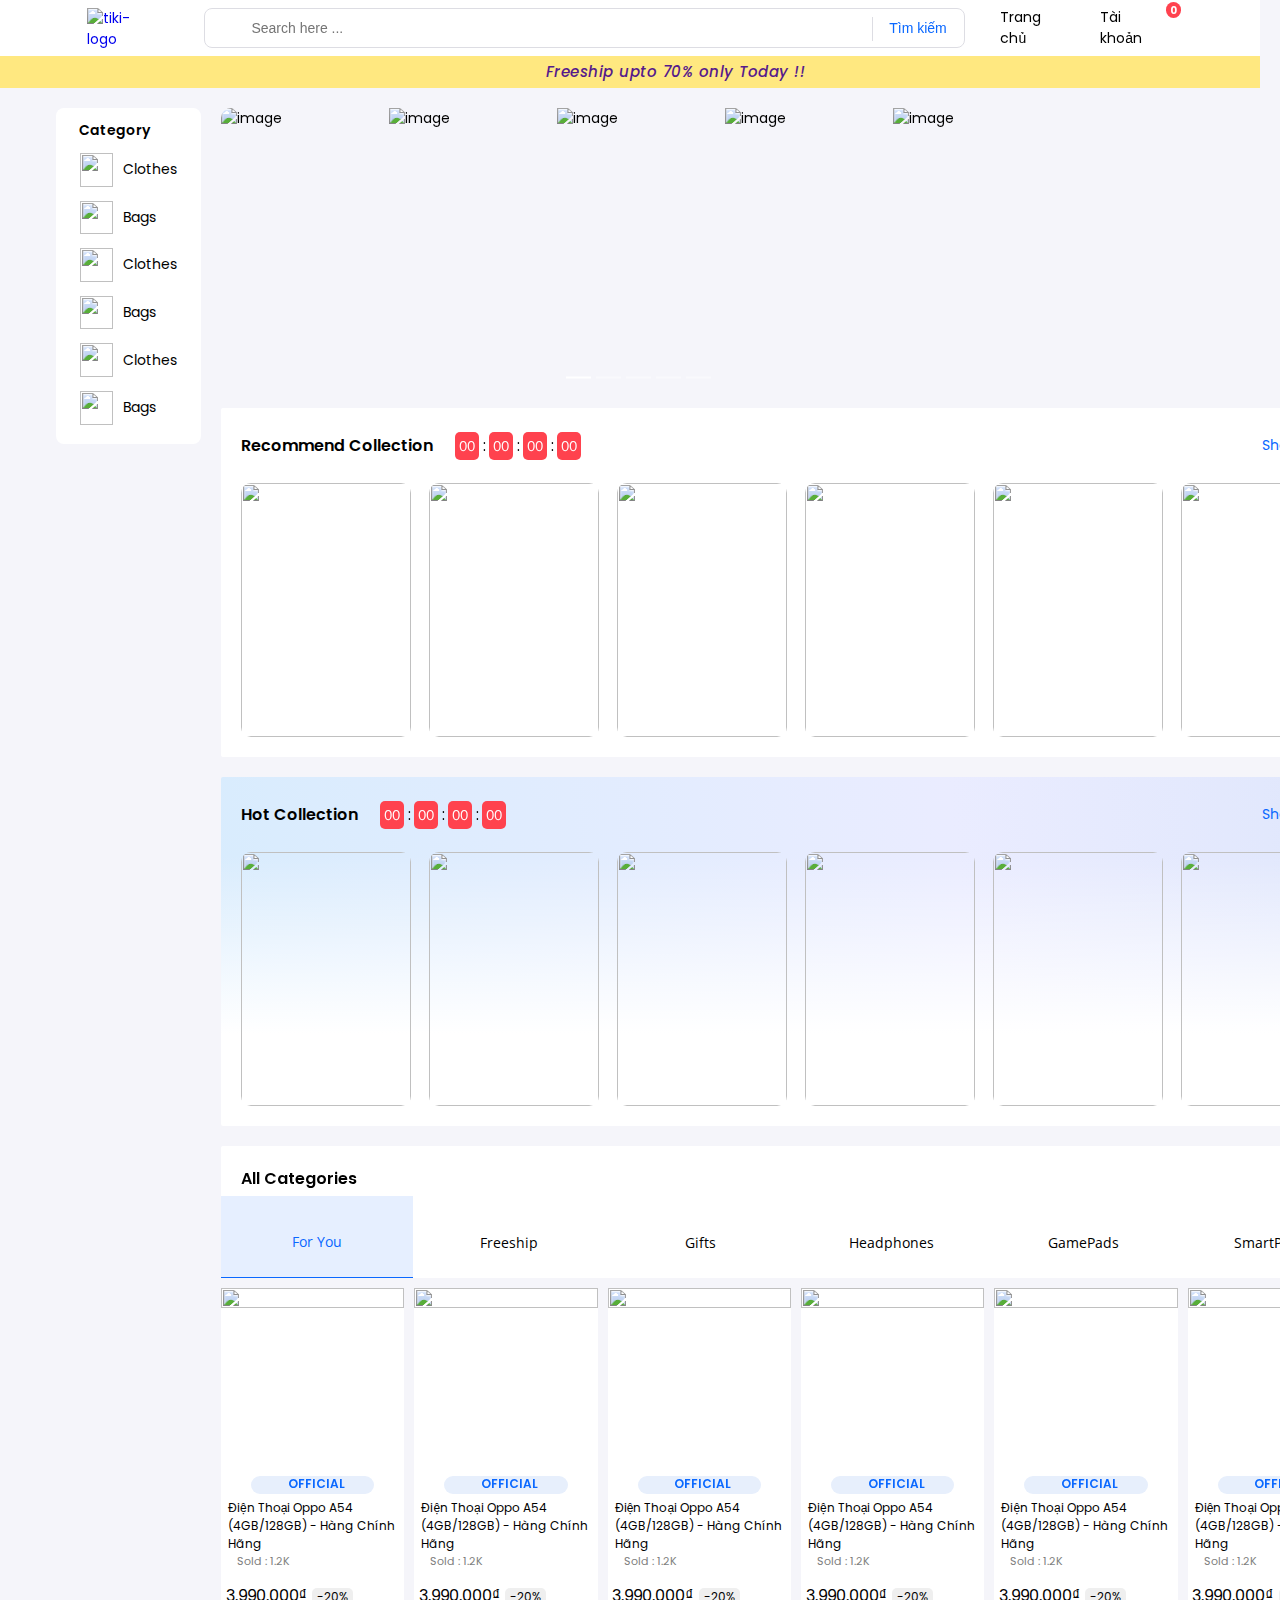
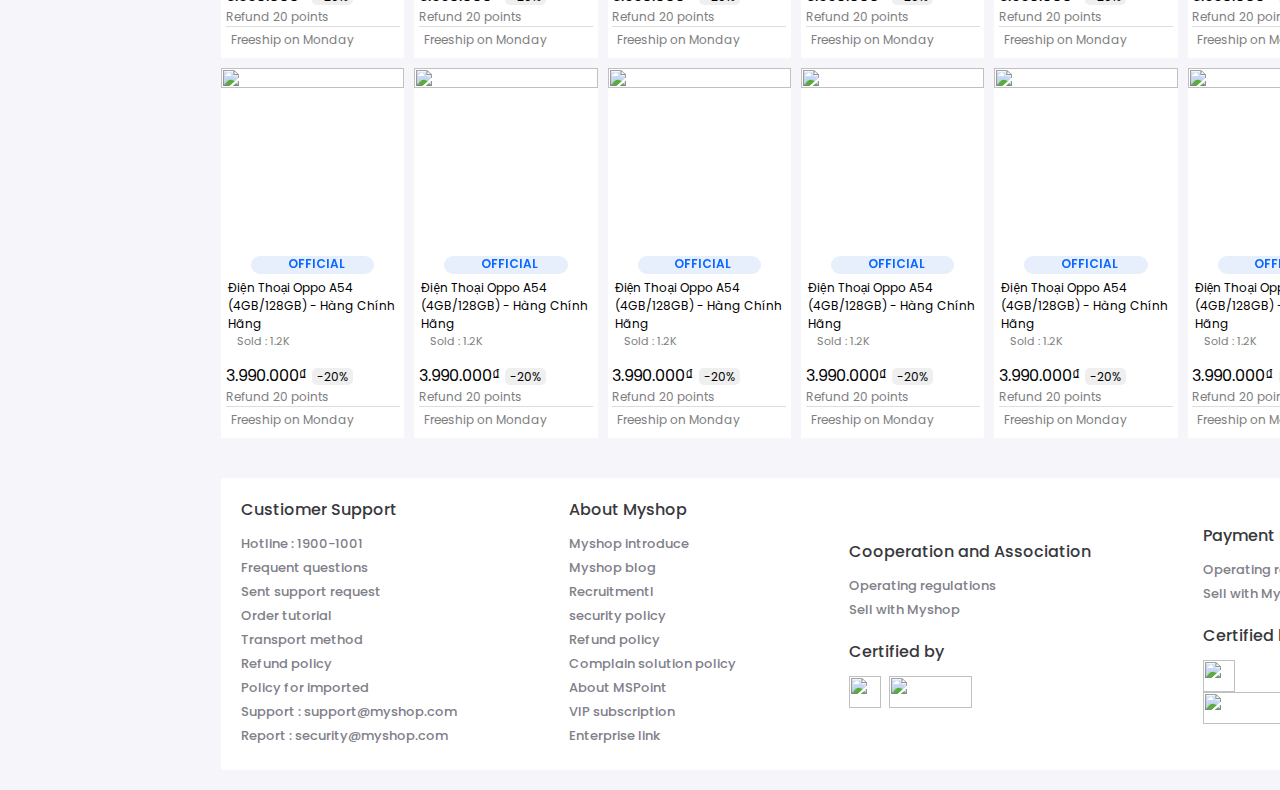
==== commit 75beeee9: "update : test notif toast" ====
--- a/index.html
+++ b/index.html
@@ -10,10 +10,6 @@
 
 </head>
 <body>
-    <button onclick="showToast('Success', 'Thanh cong, success roi !', '#36AE7C', 3000 )"> Success</button>
-    <button onclick="showToast('Warning', 'Can than, Warning roi !', '#F9D923', 5000 )"> Warning</button>
-    <button onclick="showToast('Error', 'Khong dung, Error roi !', '#EB5353', 3000 )"> Error</button>
-    <button onclick="showToast('Something', 'Trong day la mot thong bao !', '#187498', 4000 )"> Information</button>
     <div class="home-page">
         <header>
             <div class="header-container">
@@ -28,7 +24,7 @@
                             <div class="search-bar">
                                 <span class="icon-search"> <i class="fa-solid fa-magnifying-glass fa-lg"></i> </span>
                                 <input type="text" data-view-id="main_search_form_input" value="" placeholder="Search here ..." class="search-input">
-                                <button data-view-id="main_search_form_button" class="search-button">Tìm kiếm</button>
+                                <button data-view-id="main_search_form_button" class="search-button" onclick="showToast('Error', 'Sản phẩm bạn tìm kiếm không tồn tại !', '#EB5353', 3000 )">Tìm kiếm</button>
                             </div>
                         </div>
                     </div>
@@ -37,7 +33,7 @@
                             <span class="head-icon"> <i class="fa-solid fa-house fa-lg"></i> </span>
                             <a rel="nofollow">Trang chủ</a>
                         </div>
-                        <div  class="right-btn account-btn">
+                        <div  class="right-btn account-btn" onclick="showToast('Warning', 'Tính năng tài khoản đang được phát triển !', '#F9D923', 3000 )">
                             <span class="head-icon"> <i class="fa-solid fa-user fa-lg"></i> </span>
                             <a rel="nofollow">Tài khoản </a>
                         </div>
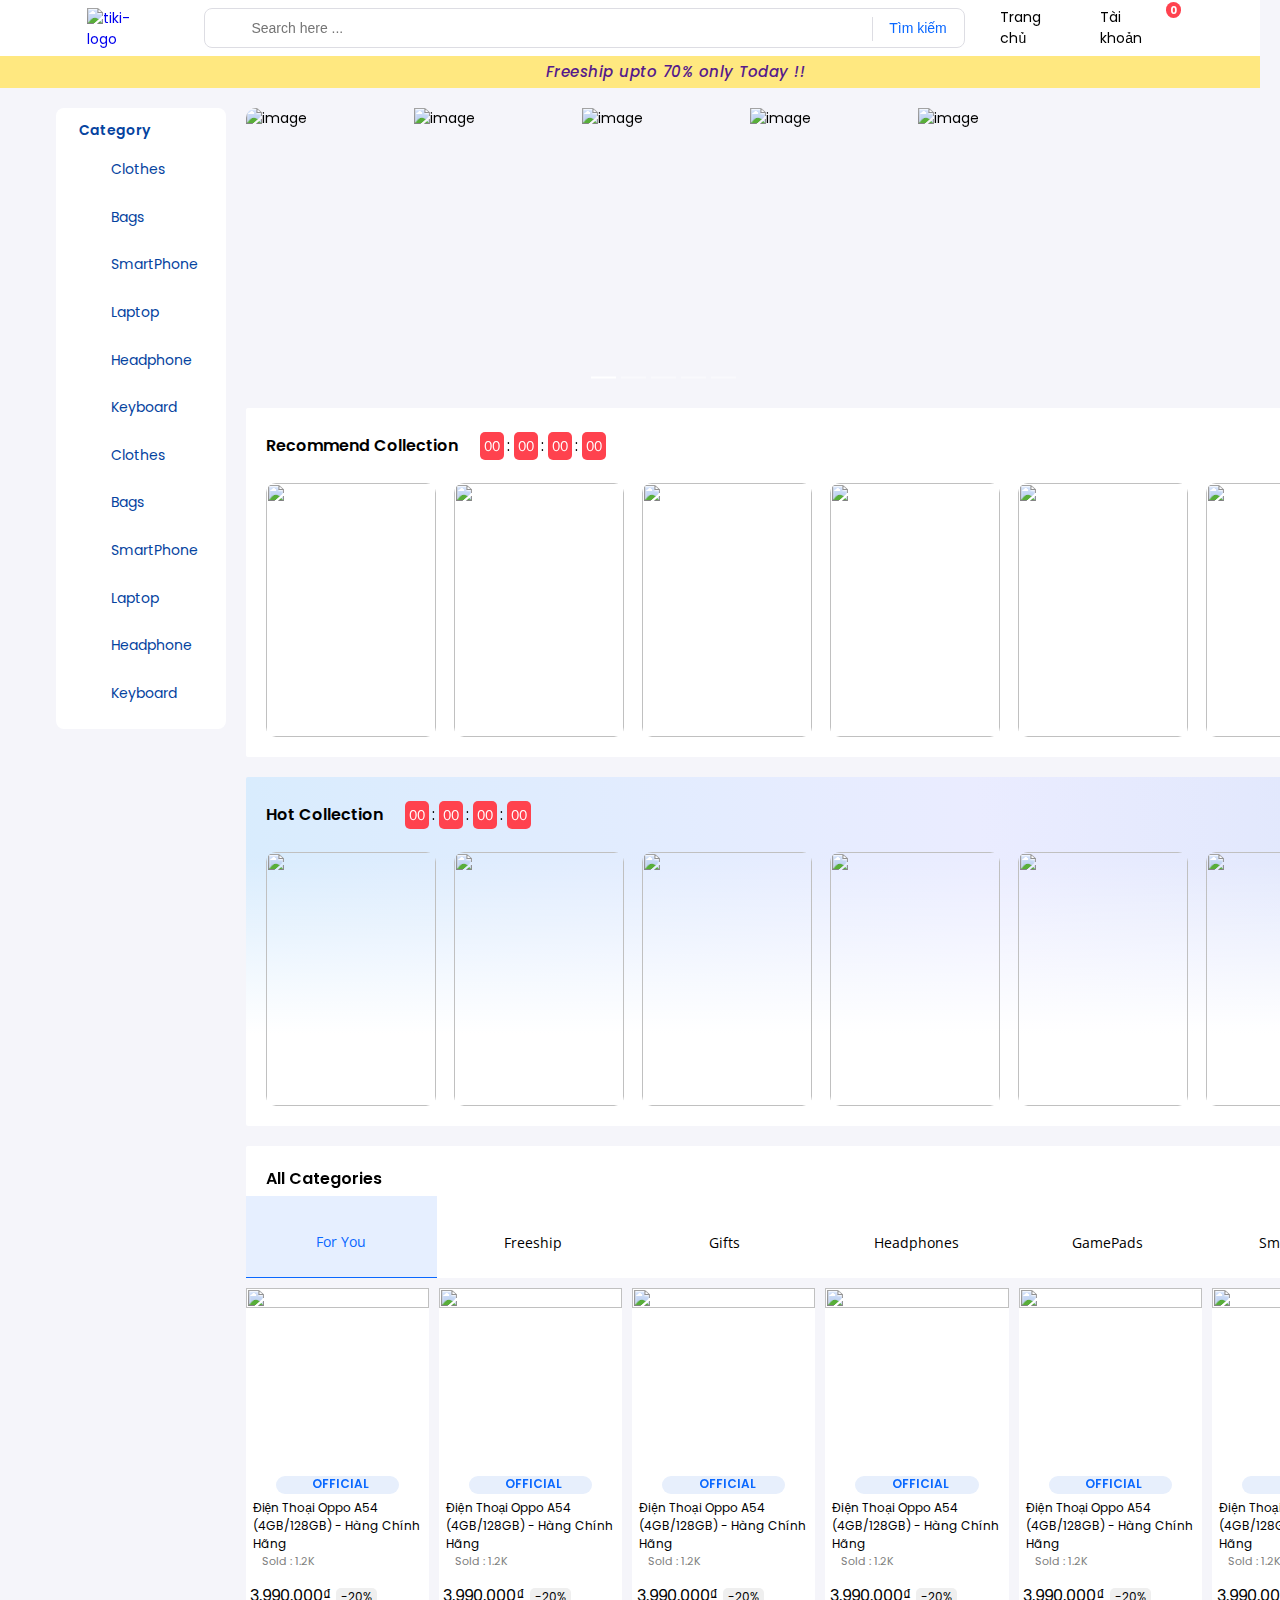
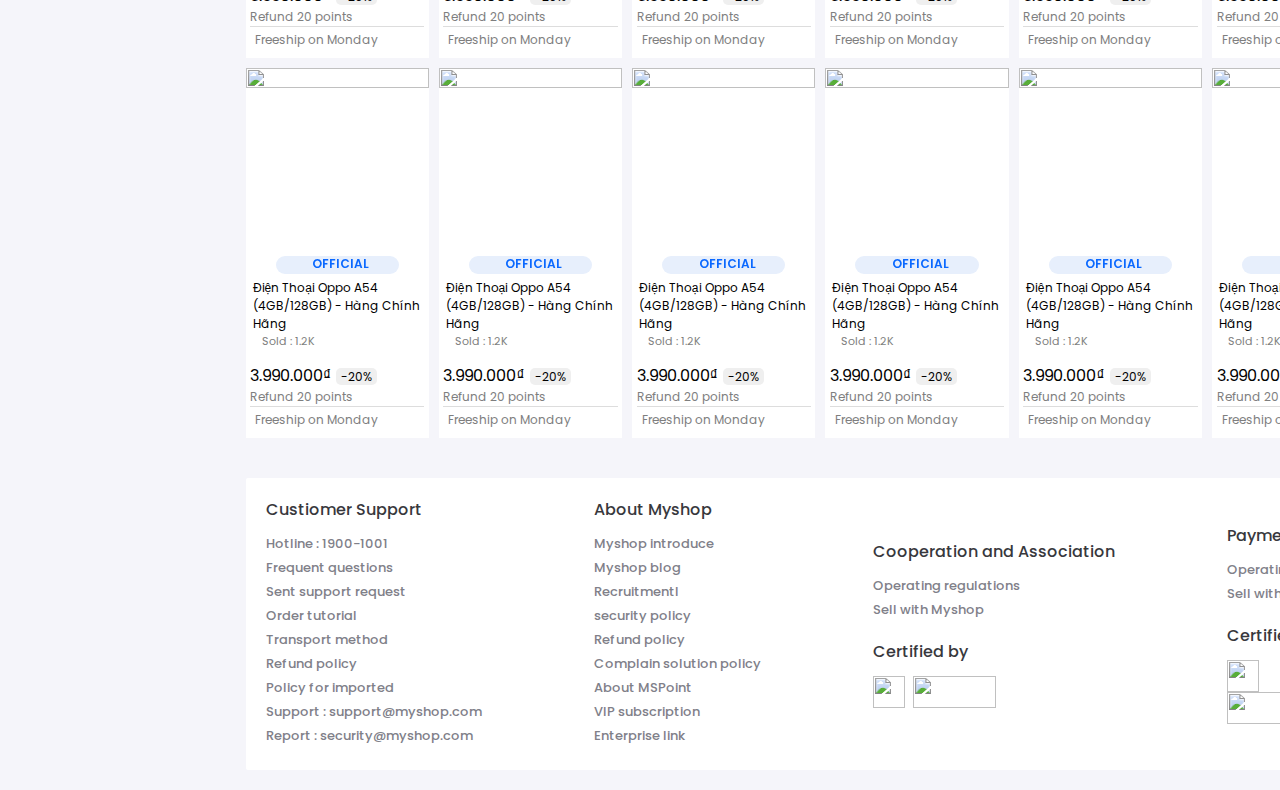
==== commit 98a154bb: "update : side bar" ====
--- a/index.html
+++ b/index.html
@@ -68,28 +68,53 @@
             <div class="side-bar">
                 <div class="side__title">Category</div>
                 <div class="side__item greybtn">
-                    <img src="https://static.vecteezy.com/system/resources/previews/008/847/343/original/isolated-blue-front-sweater-free-png.png" alt="">
+                    <i class="fa-solid fa-shirt"></i>
                     <span>Clothes</span>
                 </div>
                 <div class="side__item greybtn">
-                    <img src="https://www.freeiconspng.com/thumbs/bag-png/clothing-bag-png-1.png" alt="">
+                    <i class="fa-solid fa-bag-shopping"></i>
                     <span>Bags</span>
                 </div>
                 <div class="side__item greybtn">
-                    <img src="https://static.vecteezy.com/system/resources/previews/008/847/343/original/isolated-blue-front-sweater-free-png.png" alt="">
+                    <i class="fa-solid fa-mobile"></i>
+                    <span>SmartPhone</span>
+                </div>
+                <div class="side__item greybtn">
+                    <i class="fa-solid fa-laptop"></i>
+                    <span>Laptop</span>
+                </div>
+                <div class="side__item greybtn">
+                    <i class="fa-solid fa-headphones"></i>
+                    <span>Headphone</span>
+                </div>
+                <div class="side__item greybtn">
+                    <i class="fa-solid fa-keyboard"></i>
+                    <span>Keyboard</span>
+                </div>
+
+                <div class="side__item greybtn">
+                    <i class="fa-solid fa-shirt"></i>
                     <span>Clothes</span>
                 </div>
                 <div class="side__item greybtn">
-                    <img src="https://www.freeiconspng.com/thumbs/bag-png/clothing-bag-png-1.png" alt="">
+                    <i class="fa-solid fa-bag-shopping"></i>
                     <span>Bags</span>
                 </div>
                 <div class="side__item greybtn">
-                    <img src="https://static.vecteezy.com/system/resources/previews/008/847/343/original/isolated-blue-front-sweater-free-png.png" alt="">
-                    <span>Clothes</span>
-                </div>
-                <div class="side__item greybtn">
-                    <img src="https://www.freeiconspng.com/thumbs/bag-png/clothing-bag-png-1.png" alt="">
-                    <span>Bags</span>
+                    <i class="fa-solid fa-mobile"></i>
+                    <span>SmartPhone</span>
+                </div>
+                <div class="side__item greybtn">
+                    <i class="fa-solid fa-laptop"></i>
+                    <span>Laptop</span>
+                </div>
+                <div class="side__item greybtn">
+                    <i class="fa-solid fa-headphones"></i>
+                    <span>Headphone</span>
+                </div>
+                <div class="side__item greybtn">
+                    <i class="fa-solid fa-keyboard"></i>
+                    <span>Keyboard</span>
                 </div>
             </div>
 
--- a/assets/css/style.css
+++ b/assets/css/style.css
@@ -414,6 +414,11 @@
     width: 230px;
     height: 100%;
     margin-right: 20px;
+    color: #0543a0;
+}
+
+.side-bar:nth-child(2n) {
+    color: #3b1d7d;
 }
 
 .side__title {
@@ -429,10 +434,14 @@
     cursor: pointer;
     transition: all 0.3s ease 0s;
 }
-.side__item img {
-    object-fit: cover;
-    width: 33.6px;
-    height: 33.6px;
+.side__item i {
+    display: flex;
+    justify-content: center;
+    align-items: center;
+    height: 25px;
+    width: 25px;
+    font-size: 15px;
+    padding-right: 10px;
 }
 .side__item span {
     margin-left: 10px;
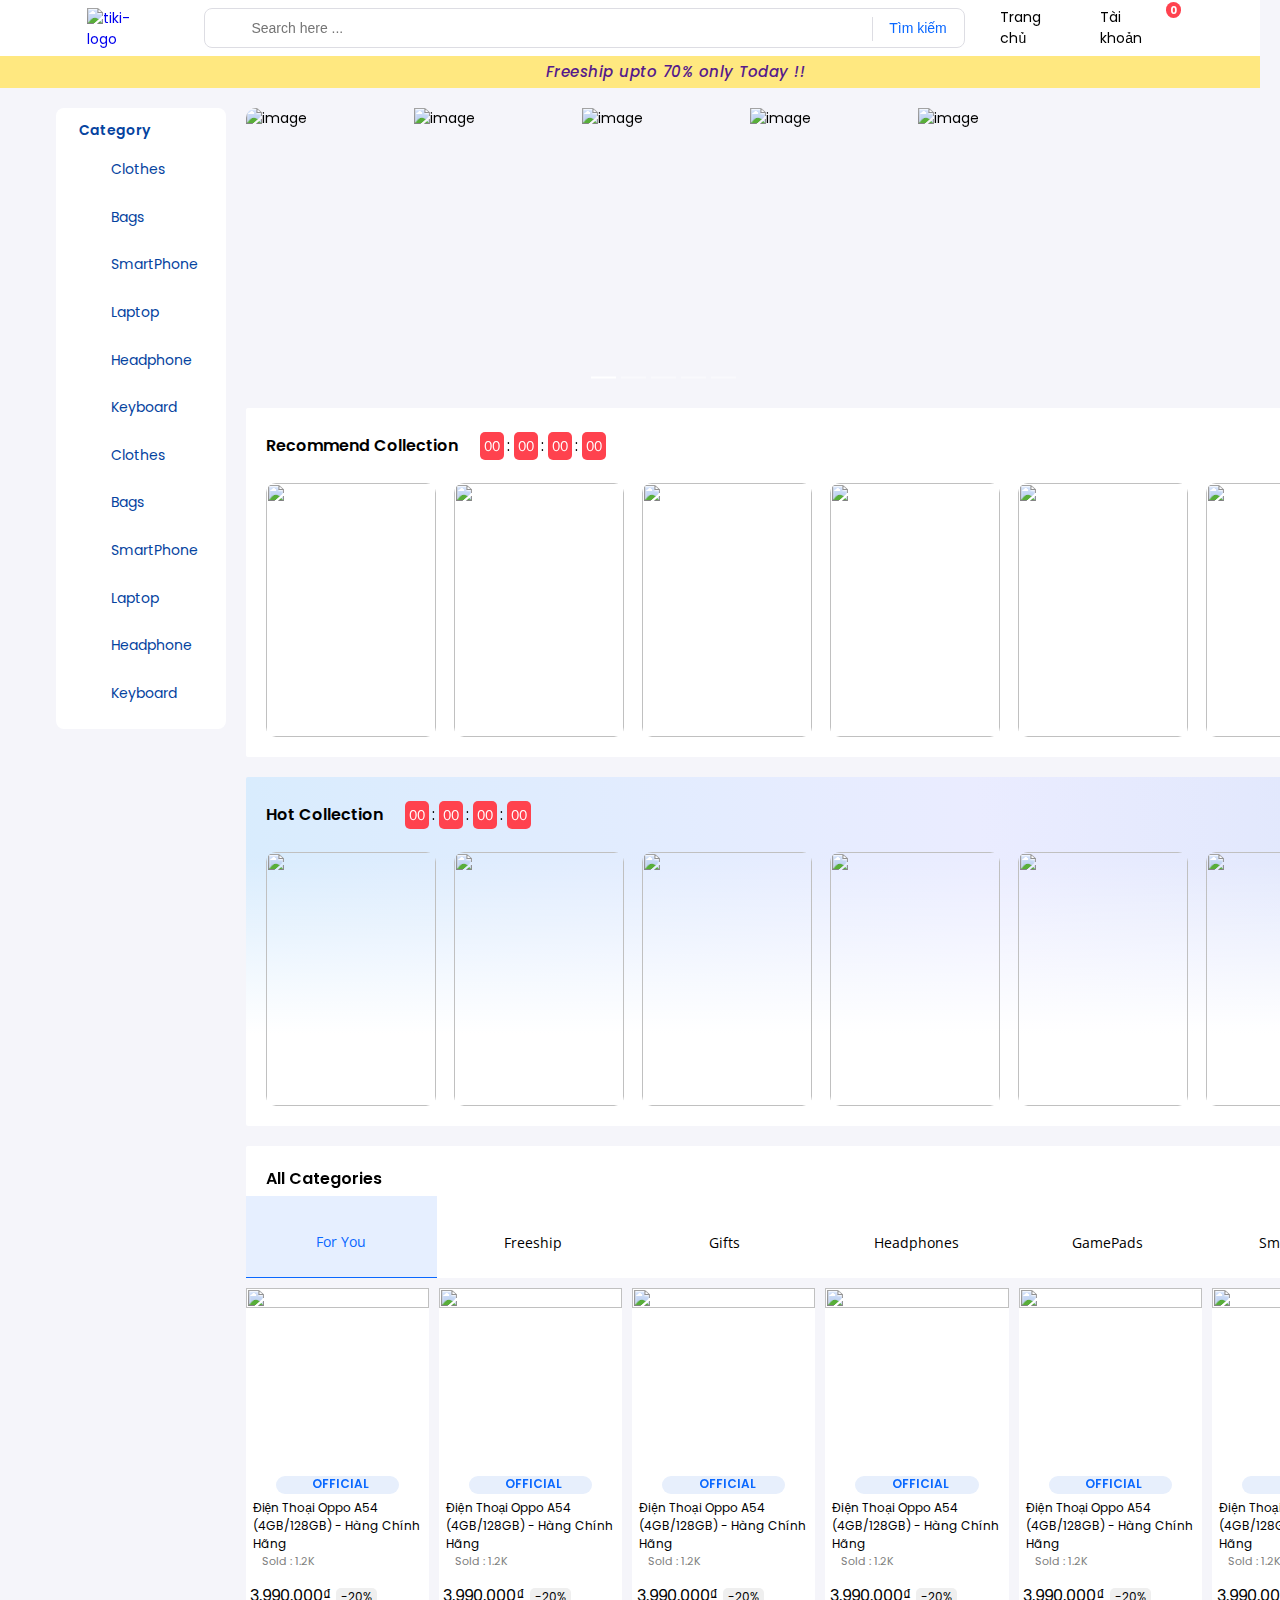
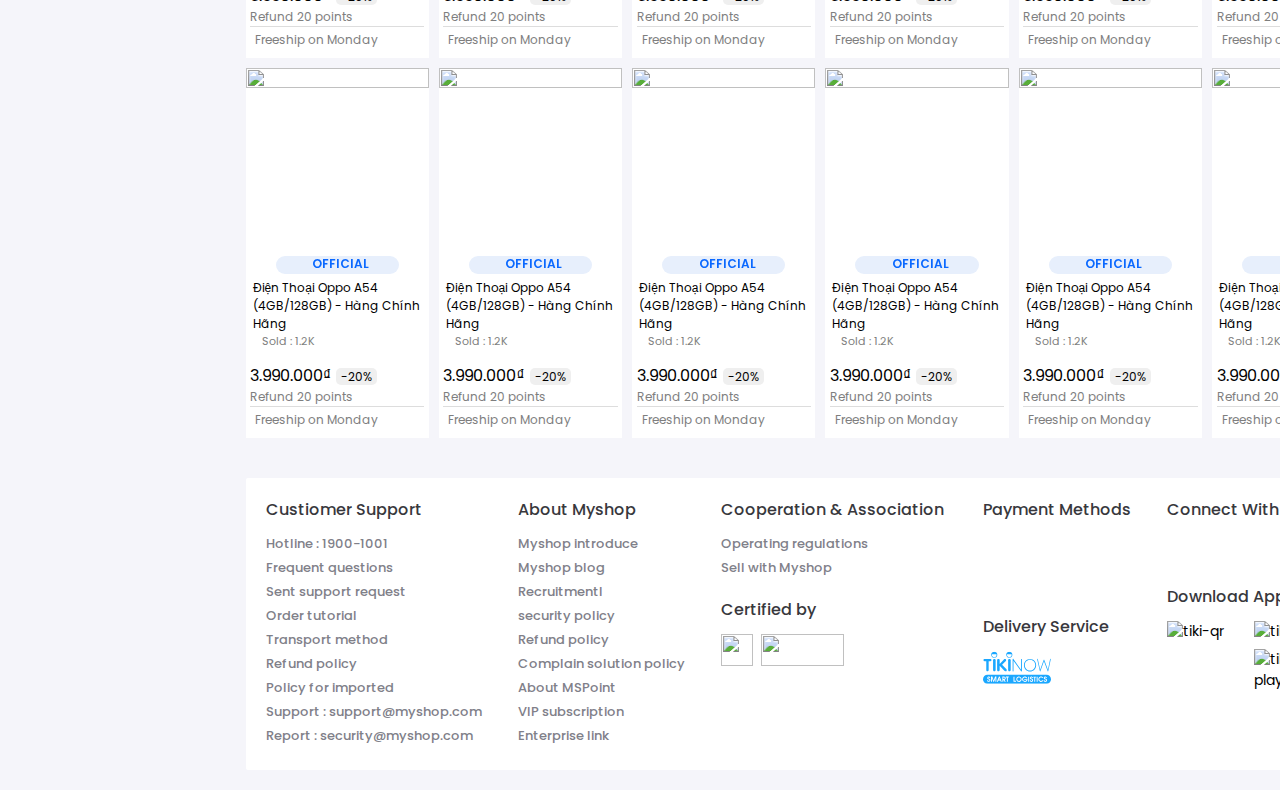
==== commit e81df861: "update : footer" ====
--- a/index.html
+++ b/index.html
@@ -273,7 +273,7 @@
                         <a href="">Enterprise link</a>
                     </div>
                     <div class="part-3">
-                        <h4 class="f-p1-title">Cooperation and Association </h4>
+                        <h4 class="f-p1-title">Cooperation & Association </h4>
                         <a href="">Operating regulations</a>
                         <a href="">Sell with Myshop</a>
                         <h4 class="f-p1-title">Certified by </h4>
@@ -284,12 +284,67 @@
                     </div>
                     <div class="part-4">
                         <h4 class="f-p1-title">Payment Methods</h4>
-                        <a href="">Operating regulations</a>
-                        <a href="">Sell with Myshop</a>
-                        <h4 class="f-p1-title">Certified by </h4>
-                        <div>
-                            <img src="https://frontend.tikicdn.com/_desktop-next/static/img/footer/bo-cong-thuong-2.png" alt="" style="width: 32px; height: 32px;">
-                            <img src="https://frontend.tikicdn.com/_desktop-next/static/img/footer/bo-cong-thuong.svg" alt="" style="width: 83px; height: 32px;">
+                        <div class="payments">
+                            <i class="fa-brands fa-cc-visa"></i>
+                            <i class="fa-brands fa-cc-mastercard"></i>
+                            <i class="fa-brands fa-cc-paypal"></i>
+                            <i class="fa-brands fa-cc-apple-pay"></i>
+                            <i class="fa-brands fa-cc-amazon-pay"></i>
+                            <i class="fa-brands fa-cc-jcb"></i>
+                            <i class="fa-brands fa-cc-stripe"></i>
+                            <i class="fa-solid fa-money-check-dollar"></i>
+                        </div>
+                        <h4 class="f-p1-title">Delivery Service</h4>
+                        <svg width="68" height="33" viewBox="0 0 68 33" fill="none" xmlns="http://www.w3.org/2000/svg">
+                            <g clip-path="url(#clip0)">
+                                <path d="M3.27822 10.3092H1.54327C0.77827 10.3092 0.460938 9.70448 0.460938 9.11486C0.460938 8.50823 0.858548 7.91956 1.54327 7.91956H7.39883C8.0826 7.91956 8.48116 8.50823 8.48116 9.11486C8.48116 9.70448 8.16288 10.3092 7.39883 10.3092H5.66671V19.0023C5.66671 19.8669 5.15766 20.3507 4.47199 20.3507C3.78633 20.3507 3.27822 19.8669 3.27822 19.0023V10.3092Z" fill="#1AA7FF"></path>
+                                <path d="M10.063 9.26605C10.063 8.40714 10.6117 7.92807 11.3493 7.92807C12.0869 7.92807 12.6357 8.40714 12.6357 9.26605V19.0136C12.6357 19.8707 12.0869 20.3507 11.3493 20.3507C10.6117 20.3507 10.063 19.8707 10.063 19.0136V9.26605Z" fill="#1AA7FF"></path>
+                                <path d="M14.1055 9.19613C14.1055 8.49407 14.6192 7.92808 15.3918 7.92808C16.1294 7.92808 16.6772 8.40714 16.6772 9.19613V12.9039L20.897 8.40714C21.0196 8.26163 21.1716 8.14372 21.343 8.06116C21.5144 7.97859 21.7013 7.93324 21.8915 7.92808C22.0561 7.92507 22.2196 7.95471 22.3727 8.01528C22.5258 8.07585 22.6653 8.16615 22.7833 8.28096C22.9013 8.39578 22.9955 8.53284 23.0602 8.68424C23.125 8.83564 23.1592 8.99838 23.1608 9.16306C23.1608 9.60811 22.886 9.97001 22.3212 10.5351L19.0789 13.7269L23.0456 17.8637C23.4564 18.2747 23.7652 18.6527 23.7652 19.1658C23.7652 19.9727 23.1296 20.3497 22.427 20.3497C21.9302 20.3497 21.6044 20.0597 21.1236 19.5447L16.6847 14.7389V19.1157C16.6847 19.7856 16.17 20.3497 15.3994 20.3497C14.6608 20.3497 14.113 19.8707 14.113 19.1157L14.1055 9.19613Z" fill="#1AA7FF"></path>
+                                <path d="M25.1299 9.26887C25.1299 8.4109 25.6795 7.93184 26.4162 7.93184C27.1529 7.93184 27.7026 8.4109 27.7026 9.26887V19.0108C27.7026 19.8669 27.1529 20.3469 26.4162 20.3469C25.6795 20.3469 25.1299 19.8669 25.1299 19.0108V9.26887Z" fill="#1AA7FF"></path>
+                                <path d="M11.2284 6.26221C10.9207 6.26245 10.616 6.20202 10.3316 6.08435C10.0473 5.96669 9.78892 5.7941 9.5713 5.57646C9.35368 5.35883 9.18108 5.10041 9.06336 4.81598C8.94563 4.53155 8.8851 4.2267 8.88523 3.91885C8.88558 3.70158 8.91576 3.48537 8.97495 3.27632H13.479C13.5796 3.62508 13.5977 3.99249 13.5317 4.34944C13.4658 4.70639 13.3176 5.04307 13.0991 5.33281C12.8805 5.62254 12.5975 5.85737 12.2725 6.01869C11.9474 6.18001 11.5893 6.26338 11.2265 6.26221H11.2284ZM11.2265 0.666504C10.6213 0.666504 10.0298 0.846032 9.52656 1.18239C9.02336 1.51875 8.63116 1.99683 8.39952 2.55619C8.16789 3.11554 8.10724 3.73106 8.22523 4.3249C8.34323 4.91874 8.63457 5.46425 9.06242 5.89244C9.49028 6.32063 10.0354 6.61228 10.6289 6.73052C11.2225 6.84875 11.8377 6.78826 12.3969 6.55669C12.956 6.32512 13.434 5.93287 13.7703 5.42953C14.1067 4.9262 14.2863 4.33439 14.2865 3.72893C14.2867 3.32677 14.2078 2.92851 14.0541 2.55691C13.9004 2.18531 13.675 1.84766 13.3909 1.56325C13.1067 1.27884 12.7693 1.05325 12.3979 0.899381C12.0265 0.745513 11.6285 0.66638 11.2265 0.666504Z" fill="#1AA7FF"></path>
+                                <path d="M26.3037 6.2622C25.9962 6.2622 25.6917 6.20159 25.4075 6.08381C25.1234 5.96603 24.8653 5.79341 24.6479 5.57579C24.4304 5.35818 24.258 5.09984 24.1404 4.81554C24.0228 4.53124 23.9623 4.22654 23.9624 3.91885C23.9625 3.70162 23.9923 3.48541 24.0512 3.27632H28.5543C28.616 3.48495 28.6478 3.70128 28.6488 3.91885C28.6488 4.22667 28.5882 4.53146 28.4704 4.81583C28.3526 5.1002 28.18 5.35857 27.9624 5.57618C27.7448 5.7938 27.4865 5.96639 27.2022 6.0841C26.918 6.20181 26.6133 6.26233 26.3056 6.2622H26.3037ZM26.3056 0.666504C25.7004 0.666504 25.1089 0.846032 24.6057 1.18239C24.1025 1.51875 23.7103 1.99683 23.4786 2.55619C23.247 3.11554 23.1863 3.73106 23.3043 4.3249C23.4223 4.91874 23.7137 5.46425 24.1415 5.89244C24.5694 6.32063 25.1145 6.61228 25.7081 6.73052C26.3016 6.84875 26.9168 6.78826 27.476 6.55669C28.0351 6.32512 28.5131 5.93287 28.8495 5.42953C29.1858 4.9262 29.3654 4.33439 29.3656 3.72893C29.3656 2.91688 29.0433 2.13809 28.4694 1.5638C27.8956 0.989513 27.1173 0.666754 26.3056 0.666504Z" fill="#1AA7FF"></path>
+                                <path d="M30.4963 9.65535V19.9954C30.4991 20.054 30.4899 20.1125 30.4694 20.1675C30.4488 20.2224 30.4174 20.2726 30.3769 20.3151C30.3364 20.3575 30.2878 20.3913 30.2339 20.4144C30.1799 20.4374 30.1219 20.4493 30.0633 20.4493C30.0047 20.4493 29.9466 20.4374 29.8927 20.4144C29.8388 20.3913 29.7902 20.3575 29.7497 20.3151C29.7092 20.2726 29.6778 20.2224 29.6572 20.1675C29.6367 20.1125 29.6275 20.054 29.6303 19.9954V8.40997C29.6024 8.32209 29.6031 8.22764 29.6323 8.14019C29.6615 8.05274 29.7176 7.97682 29.7927 7.92334C29.8891 7.85896 30.0066 7.83423 30.1208 7.85429C30.2349 7.87436 30.337 7.93767 30.4057 8.03106L38.0557 18.6423V8.35611C38.0557 8.23883 38.1022 8.12635 38.1851 8.04342C38.268 7.96048 38.3804 7.9139 38.4977 7.9139C38.6149 7.9139 38.7273 7.96048 38.8102 8.04342C38.8931 8.12635 38.9397 8.23883 38.9397 8.35611V19.9954C38.9369 20.1127 38.8879 20.2241 38.8033 20.3054C38.7187 20.3867 38.6055 20.4311 38.4882 20.4291C38.4223 20.4307 38.357 20.4169 38.2975 20.3886C38.2379 20.3604 38.1858 20.3186 38.1454 20.2666C38.1274 20.2486 38.0915 20.2297 38.0736 20.1938L30.4963 9.65535Z" fill="#1AA7FF"></path>
+                                <path d="M47.0722 7.87704C50.4722 7.87704 53.146 10.6881 53.1639 14.1531C53.146 17.618 50.4732 20.4291 47.0722 20.4291C43.6354 20.4291 40.9447 17.618 40.9258 14.1531C40.9447 10.6881 43.6354 7.87704 47.0722 7.87704ZM47.0722 19.5626C49.8744 19.5626 52.2355 17.1758 52.2544 14.1578C52.2365 11.0992 49.8725 8.76619 47.0722 8.76619C44.1813 8.76619 41.8173 11.0992 41.8173 14.1578C41.8173 17.1758 44.1813 19.5626 47.0722 19.5626Z" fill="#1AA7FF"></path>
+                                <path d="M54.7927 8.11516L57.1698 18.8521L60.634 8.90604C60.702 8.74352 60.8229 8.63486 60.9476 8.63486C61.0251 8.64063 61.099 8.66958 61.1598 8.71794C61.2206 8.76631 61.2655 8.83184 61.2885 8.90604L64.9388 18.8521L67.111 8.11516C67.1932 7.89878 67.3708 7.79012 67.5615 7.89878C67.7259 7.98855 67.8071 8.25973 67.7259 8.47611L65.2524 20.1333C65.2338 20.2001 65.1992 20.2613 65.1517 20.3117C65.1041 20.3621 65.045 20.4001 64.9794 20.4225H64.9114C64.8805 20.4224 64.8499 20.4159 64.8216 20.4034C64.7933 20.3909 64.7679 20.3726 64.7471 20.3497C64.7249 20.3293 64.7067 20.3049 64.6933 20.2779C64.671 20.2438 64.6527 20.2074 64.6385 20.1693C64.6406 20.1502 64.6355 20.131 64.6243 20.1154L60.9608 10.1325L57.4834 20.1154C57.4836 20.1474 57.474 20.1787 57.456 20.2052C57.4431 20.2519 57.4198 20.2952 57.388 20.3318C57.3738 20.3318 57.3606 20.3497 57.3606 20.3497C57.3356 20.3739 57.306 20.3929 57.2736 20.4054C57.2411 20.4179 57.2065 20.4237 57.1717 20.4225C57.133 20.4213 57.0948 20.4123 57.0596 20.3961C57.0244 20.3798 56.9928 20.3567 56.9668 20.328L56.9394 20.2921L56.9262 20.2741C56.8808 20.2102 56.8525 20.1357 56.844 20.0578L54.192 8.47611C54.1108 8.25973 54.192 7.98855 54.3563 7.89878C54.5197 7.79012 54.7247 7.89878 54.7927 8.11516Z" fill="#1AA7FF"></path>
+                                <path d="M63.5224 23.7079H4.47761C2.00469 23.7079 0 25.7134 0 28.1872C0 30.6611 2.00469 32.6665 4.47761 32.6665H63.5224C65.9953 32.6665 68 30.6611 68 28.1872C68 25.7134 65.9953 23.7079 63.5224 23.7079Z" fill="#1AA7FF"></path>
+                                <path d="M4.06113 29.2828H5.04997C5.04731 29.3725 5.06505 29.4617 5.10187 29.5435C5.13868 29.6254 5.19359 29.6978 5.26247 29.7553C5.40158 29.8703 5.57793 29.9304 5.7583 29.9244C5.84465 29.9249 5.93038 29.9099 6.01141 29.88C6.09173 29.8497 6.16524 29.8038 6.22769 29.7449C6.29109 29.6861 6.3413 29.6145 6.375 29.5348C6.4087 29.4552 6.42513 29.3693 6.42319 29.2828C6.42849 29.1245 6.38098 28.9689 6.28814 28.8406C6.19476 28.7318 6.07999 28.6433 5.95097 28.5808C5.815 28.5183 5.67526 28.4643 5.53258 28.4192C5.37191 28.3698 5.21423 28.3111 5.06036 28.2434C4.9065 28.1702 4.76653 28.0707 4.64669 27.9496C4.52097 27.8194 4.42184 27.666 4.35486 27.4979C4.32009 27.4133 4.29321 27.3257 4.27458 27.2362C4.25584 27.148 4.24666 27.058 4.24719 26.9678C4.24242 26.773 4.2794 26.5795 4.35564 26.4002C4.43188 26.2209 4.54561 26.0601 4.68919 25.9284C4.9743 25.6543 5.35637 25.5045 5.75169 25.5117C5.94566 25.5105 6.13795 25.5477 6.31742 25.6214C6.49689 25.695 6.65996 25.8035 6.79719 25.9407C6.93985 26.0698 7.05358 26.2276 7.1309 26.4038C7.20822 26.5801 7.24738 26.7707 7.2458 26.9631H6.27114C6.27186 26.8913 6.25685 26.8203 6.22715 26.755C6.19745 26.6897 6.15379 26.6317 6.09925 26.5851C5.99031 26.4838 5.84658 26.4283 5.69786 26.4302C5.62964 26.4278 5.56173 26.4403 5.4988 26.4667C5.43586 26.4931 5.3794 26.5329 5.3333 26.5832C5.23956 26.6896 5.19021 26.828 5.19541 26.9697C5.193 27.0923 5.23606 27.2115 5.3163 27.3042C5.41075 27.4119 5.58389 27.5064 5.83575 27.5877C6.13041 27.6885 6.30482 27.7514 6.35897 27.7766C6.52889 27.8485 6.68786 27.9439 6.83119 28.0601C7.00842 28.1974 7.15021 28.3752 7.24469 28.5785C7.33917 28.7819 7.3836 29.0049 7.37425 29.229C7.37766 29.4433 7.33604 29.6561 7.2521 29.8533C7.16815 30.0506 7.04374 30.228 6.88691 30.3742C6.733 30.5273 6.54999 30.6479 6.34868 30.7291C6.14738 30.8102 5.93186 30.8502 5.71486 30.8466C5.28648 30.8503 4.87327 30.6882 4.56169 30.394C4.40242 30.2564 4.2751 30.0857 4.18864 29.8938C4.10218 29.7018 4.05867 29.4933 4.06113 29.2828Z" fill="white"></path>
+                                <path d="M8.0249 30.721V25.6185H9.3169L10.6863 29.5228L12.0728 25.6185H13.3582V30.721H12.4137V26.8903L11.0915 30.721H10.2878L8.96557 26.8903V30.721H8.0249Z" fill="white"></path>
+                                <path d="M13.8198 30.721L15.9486 25.6185H16.6872L18.8367 30.721H17.7978L17.2444 29.3981H15.4329L14.8663 30.721H13.8198ZM15.7795 28.4797H16.8723L16.3264 26.9338L15.7795 28.4797Z" fill="white"></path>
+                                <path d="M19.3564 30.721V25.6185H20.8373C20.9809 25.6185 21.1112 25.6185 21.2283 25.6317C21.3316 25.6386 21.4342 25.6531 21.5353 25.6752C21.7663 25.7246 21.9821 25.829 22.1643 25.9795C22.3466 26.1327 22.4933 26.3239 22.594 26.5398C22.7004 26.7559 22.756 26.9934 22.7564 27.2343C22.7565 27.3319 22.7473 27.4294 22.7291 27.5253C22.7068 27.6303 22.6752 27.7331 22.6346 27.8324C22.5699 28.0197 22.4685 28.1923 22.3362 28.3398C22.2154 28.4704 22.0733 28.5793 21.9159 28.662C21.7605 28.7401 21.5962 28.7991 21.4267 28.8378L22.8065 30.7276H21.6429L20.3037 28.7631V30.721H19.3564ZM20.3009 28.0441H20.8175C20.951 28.0471 21.0844 28.0347 21.2151 28.0072C21.3478 27.9811 21.4713 27.9205 21.5731 27.8315C21.6486 27.7607 21.7083 27.6748 21.7483 27.5794C21.7883 27.484 21.8078 27.3812 21.8054 27.2777C21.8061 27.1674 21.7832 27.0582 21.7383 26.9574C21.6911 26.856 21.619 26.7682 21.5287 26.7023C21.4295 26.6298 21.3158 26.5798 21.1953 26.5558C21.1547 26.5492 21.1008 26.5436 21.0432 26.5388C20.9856 26.5341 20.9091 26.5322 20.8241 26.5322H20.3037L20.3009 28.0441Z" fill="white"></path>
+                                <path d="M23.8829 30.721V26.536H22.9385V25.6185H25.7794V26.536H24.8274V30.7247L23.8829 30.721Z" fill="white"></path>
+                                <path d="M30.4897 30.7587V25.6279H31.4417V29.8365H33.0114V30.7587H30.4897Z" fill="white"></path>
+                                <path d="M35.9532 25.5297C36.5726 25.5286 37.1731 25.7425 37.6525 26.1349C38.1319 26.5272 38.4605 27.0738 38.5822 27.6814C38.7039 28.289 38.6112 28.92 38.3199 29.4669C38.0286 30.0138 37.5568 30.4426 36.9848 30.6804C36.4128 30.9182 35.7761 30.9501 35.1833 30.7708C34.5904 30.5915 34.078 30.212 33.7335 29.697C33.389 29.182 33.2337 28.5634 33.294 27.9467C33.3543 27.33 33.6265 26.7533 34.0643 26.3149C34.3087 26.0616 34.6024 25.8613 34.9273 25.7262C35.2522 25.5912 35.6014 25.5243 35.9532 25.5297ZM35.9532 26.4519C35.7259 26.4483 35.5004 26.4918 35.2907 26.5796C35.081 26.6674 34.8918 26.7976 34.7349 26.9621C34.5725 27.1224 34.4443 27.3138 34.3577 27.5249C34.2712 27.736 34.2283 27.9624 34.2315 28.1905C34.2294 28.4205 34.2735 28.6485 34.3611 28.8611C34.4487 29.0737 34.5781 29.2666 34.7415 29.4283C34.8968 29.5942 35.0844 29.7264 35.2929 29.8168C35.5013 29.9072 35.726 29.9538 35.9532 29.9538C36.1804 29.9538 36.4051 29.9072 36.6135 29.8168C36.8219 29.7264 37.0096 29.5942 37.1649 29.4283C37.3283 29.2666 37.4577 29.0737 37.5453 28.8611C37.6329 28.6485 37.6769 28.4205 37.6749 28.1905C37.6793 27.9614 37.6369 27.7338 37.5504 27.5216C37.4638 27.3094 37.3349 27.1171 37.1715 26.9565C37.014 26.7931 36.8245 26.664 36.6149 26.5772C36.4053 26.4904 36.18 26.4477 35.9532 26.4519Z" fill="white"></path>
+                                <path d="M44.322 27.1341H43.1887C43.0363 26.9207 42.8327 26.7491 42.5965 26.6352C42.3625 26.5158 42.1037 26.453 41.841 26.4519C41.4046 26.4501 40.9827 26.608 40.6548 26.896C40.4713 27.0586 40.324 27.2579 40.2222 27.4809C40.1185 27.7012 40.0637 27.9413 40.0616 28.1849C40.0605 28.4035 40.1036 28.6201 40.1882 28.8217C40.2733 29.0287 40.397 29.2176 40.5528 29.3783C40.7235 29.5615 40.9307 29.707 41.161 29.8054C41.3885 29.9038 41.6337 29.9546 41.8816 29.9546C42.1883 29.952 42.4882 29.864 42.7476 29.7005C43.0166 29.5414 43.2356 29.3099 43.3795 29.0324H41.2346V28.1423H44.5799V28.2548C44.5849 28.6077 44.5149 28.9577 44.3746 29.2815C44.2342 29.6054 44.0267 29.8957 43.7658 30.1332C43.2437 30.6191 42.5567 30.8884 41.8436 30.8865C41.1306 30.8845 40.445 30.6116 39.9256 30.1228C39.6627 29.882 39.4538 29.5882 39.3128 29.2606C39.1718 28.933 39.1019 28.5792 39.1078 28.2226C39.102 27.8661 39.1706 27.5122 39.3094 27.1837C39.4481 26.8552 39.6538 26.5593 39.9134 26.3149C40.1648 26.0616 40.4646 25.8615 40.795 25.7266C41.1253 25.5917 41.4795 25.5247 41.8363 25.5297C42.3634 25.5278 42.88 25.6774 43.3247 25.9606C43.7765 26.232 44.1269 26.6443 44.322 27.1341Z" fill="white"></path>
+                                <path d="M45.2031 30.7587V25.6279H46.1561V30.7587H45.2031Z" fill="white"></path>
+                                <path d="M46.7726 29.314H47.7652C47.7632 29.4037 47.7813 29.4927 47.8183 29.5745C47.8552 29.6562 47.91 29.7287 47.9786 29.7865C48.1189 29.9014 48.2961 29.9615 48.4773 29.9556C48.564 29.9566 48.6501 29.9415 48.7314 29.9112C48.8119 29.8807 48.8857 29.8348 48.9486 29.7761C49.0124 29.7169 49.0629 29.6449 49.0967 29.5647C49.1306 29.4846 49.1471 29.3982 49.145 29.3112C49.1503 29.1521 49.1024 28.9959 49.009 28.8671C48.9156 28.7577 48.8004 28.6688 48.6709 28.6063C48.5344 28.543 48.394 28.4885 48.2506 28.4428C48.09 28.3933 47.9323 28.3347 47.7784 28.2671C47.6239 28.1935 47.4834 28.0938 47.3629 27.9722C47.2367 27.8412 47.1373 27.6868 47.0701 27.5177C47.0351 27.4328 47.008 27.3449 46.9889 27.2551C46.9706 27.1661 46.9615 27.0756 46.9615 26.9848C46.9574 26.79 46.9949 26.5965 47.0715 26.4173C47.148 26.2381 47.2618 26.0772 47.4054 25.9454C47.6922 25.6703 48.0762 25.5199 48.4735 25.5268C48.6684 25.5256 48.8615 25.5631 49.0418 25.637C49.222 25.711 49.3859 25.82 49.5237 25.9577C49.6664 26.0882 49.7798 26.2475 49.8565 26.425C49.9331 26.6025 49.9713 26.7943 49.9686 26.9877H48.993C48.9933 26.9158 48.9779 26.8447 48.9479 26.7795C48.9178 26.7142 48.8739 26.6562 48.8192 26.6097C48.7097 26.5079 48.5653 26.4521 48.4159 26.4538C48.3474 26.4515 48.2792 26.4642 48.2161 26.491C48.153 26.5177 48.0964 26.5579 48.0504 26.6088C47.9562 26.7153 47.9065 26.854 47.9116 26.9962C47.9095 27.1195 47.9529 27.2392 48.0334 27.3325C48.1279 27.4412 48.3026 27.5366 48.5557 27.6207C48.851 27.7215 49.026 27.7845 49.0808 27.8097C49.2506 27.8818 49.4096 27.9772 49.553 28.0932C49.7295 28.2307 49.8708 28.4082 49.9652 28.6111C50.0597 28.814 50.1045 29.0365 50.0961 29.2601C50.0996 29.4753 50.0579 29.6888 49.9738 29.8869C49.8897 30.085 49.765 30.2632 49.6078 30.4101C49.4528 30.5633 49.2688 30.6841 49.0666 30.7652C48.8644 30.8463 48.6479 30.8862 48.4301 30.8825C47.9993 30.8867 47.5837 30.7238 47.2703 30.428C47.1116 30.2896 46.9849 30.1182 46.8989 29.9258C46.813 29.7335 46.7699 29.5247 46.7726 29.314Z" fill="white"></path>
+                                <path d="M51.277 30.7587V26.5502H50.3325V25.6279H53.1866V26.5502H52.2261V30.7587H51.277Z" fill="white"></path>
+                                <path d="M53.6699 30.7587V25.6279H54.6229V30.7587H53.6699Z" fill="white"></path>
+                                <path d="M59.2864 29.3612H60.3877C60.1939 29.8256 59.8567 30.2157 59.4253 30.4743C59.0018 30.7433 58.5102 30.8856 58.0086 30.8844C57.6574 30.889 57.309 30.8207 56.9855 30.6837C56.662 30.5468 56.3704 30.3442 56.1291 30.0888C55.878 29.841 55.6797 29.5449 55.5461 29.2183C55.4125 28.8917 55.3465 28.5415 55.3519 28.1886C55.3477 27.8397 55.4146 27.4936 55.5485 27.1715C55.6825 26.8493 55.8807 26.5578 56.131 26.3149C56.3697 26.0637 56.6574 25.8644 56.9764 25.7293C57.2953 25.5942 57.6387 25.5263 57.985 25.5297C58.5029 25.5279 59.0106 25.6745 59.4479 25.9521C59.8855 26.2181 60.2259 26.618 60.4188 27.0925H59.3337C59.1701 26.8935 58.9647 26.7329 58.7321 26.6222C58.4995 26.5115 58.2454 26.4533 57.9878 26.4519C57.7637 26.4497 57.5416 26.4952 57.3363 26.5852C57.131 26.6753 56.9471 26.808 56.7969 26.9744C56.6351 27.1391 56.5076 27.3341 56.4217 27.5484C56.3357 27.7626 56.2931 27.9918 56.2963 28.2226C56.2949 28.4487 56.3389 28.6728 56.4257 28.8815C56.5125 29.0903 56.6403 29.2794 56.8016 29.4378C56.9528 29.6027 57.1367 29.7342 57.3416 29.8239C57.5466 29.9135 57.7679 29.9594 57.9916 29.9584C58.2304 29.9589 58.4664 29.907 58.6829 29.8063C58.9113 29.699 59.1164 29.5477 59.2864 29.3612Z" fill="white"></path>
+                                <path d="M60.6525 29.314H61.646C61.6438 29.4037 61.6619 29.4928 61.6988 29.5746C61.7358 29.6564 61.7907 29.7288 61.8595 29.7865C61.9994 29.9014 62.1763 29.9615 62.3572 29.9556C62.4442 29.9565 62.5306 29.9415 62.6122 29.9112C62.6924 29.8808 62.7659 29.8349 62.8285 29.7761C62.8924 29.717 62.943 29.645 62.9771 29.5648C63.0111 29.4847 63.0277 29.3982 63.0259 29.3112C63.0311 29.1521 62.9832 28.9959 62.8899 28.8671C62.7961 28.7576 62.6807 28.6687 62.5508 28.6063C62.4143 28.5429 62.274 28.4883 62.1305 28.4428C61.9698 28.3934 61.8122 28.3347 61.6583 28.2671C61.5037 28.1937 61.3631 28.094 61.2427 27.9723C61.1166 27.8412 61.0171 27.6868 60.95 27.5178C60.9147 27.4328 60.8872 27.3449 60.8678 27.2551C60.8499 27.1661 60.841 27.0756 60.8414 26.9848C60.8371 26.79 60.8745 26.5964 60.9511 26.4172C61.0276 26.2379 61.1416 26.0771 61.2852 25.9454C61.5717 25.6702 61.9554 25.5197 62.3525 25.5268C62.5475 25.5255 62.7408 25.5629 62.9212 25.6369C63.1017 25.7108 63.2656 25.8199 63.4036 25.9577C63.5468 26.088 63.6608 26.2471 63.7381 26.4246C63.8155 26.6022 63.8543 26.794 63.8522 26.9877H62.8729C62.8733 26.9159 62.8581 26.8448 62.8283 26.7795C62.7984 26.7142 62.7546 26.6563 62.7 26.6097C62.5906 26.5079 62.4462 26.4521 62.2967 26.4538C62.2281 26.4514 62.1597 26.464 62.0964 26.4908C62.0331 26.5176 61.9764 26.5578 61.9303 26.6088C61.8361 26.7153 61.7864 26.854 61.7915 26.9962C61.7894 27.1195 61.8327 27.2392 61.9133 27.3326C62.0077 27.4412 62.1825 27.5366 62.4356 27.6207C62.7312 27.7218 62.9078 27.7852 62.9607 27.8097C63.1305 27.8818 63.2894 27.9772 63.4329 28.0932C63.6093 28.2308 63.7504 28.4083 63.8447 28.6112C63.939 28.8141 63.9836 29.0366 63.975 29.2602C63.9786 29.4753 63.9371 29.6887 63.8532 29.8868C63.7692 30.0849 63.6447 30.2631 63.4877 30.4101C63.3328 30.5635 63.1488 30.6843 62.9466 30.7654C62.7443 30.8466 62.5278 30.8864 62.31 30.8825C61.8795 30.8865 61.4642 30.7236 61.1511 30.428C60.9921 30.2897 60.8652 30.1184 60.779 29.926C60.6929 29.7336 60.6497 29.5248 60.6525 29.314Z" fill="white"></path>
+                            </g>
+                            <defs>
+                                <clipPath id="clip0">
+                                    <rect width="68" height="32" fill="white" transform="translate(0 0.666504)"></rect>
+                                </clipPath>
+                            </defs>
+                        </svg>
+                    </div>
+                    <div class="part-5">
+                        <h4 class="f-p1-title">Connect With Us</h4>
+                        <div class="socials">
+                            <i class="fa-brands fa-facebook"></i>
+                            <i class="fa-brands fa-facebook-messenger"></i>
+                            <i class="fa-brands fa-youtube"></i>
+                            <i class="fa-brands fa-twitter"></i>
+                        </div>
+                        <h4 class="f-p1-title">Download Appication</h4>
+                        <div class="app">
+                            <img src="https://frontend.tikicdn.com/_desktop-next/static/img/footer/qrcode.png" width="80" height="80" alt="tiki-qr">
+                            <div class="app-store">
+                                <img src="https://frontend.tikicdn.com/_desktop-next/static/img/icons/appstore.png" width="122" alt="tiki-app-store">
+                                <img src="https://frontend.tikicdn.com/_desktop-next/static/img/icons/playstore.png" width="122" alt="tiki-google-play">
+                            </div>               
+
                         </div>
                     </div>
                 </div>
@@ -317,8 +372,8 @@
             CDtimer('.rcm-collect');
             CDtimer('.hot-collect');
         });
-        updateCD('.rcm-collect', '2023-08-30');
-        updateCD('.hot-collect', '2023-08-29');
+        updateCD('.rcm-collect', '2023-09-30');
+        updateCD('.hot-collect', '2023-09-29');
 
     </script>
 </body>
--- a/assets/css/style.css
+++ b/assets/css/style.css
@@ -835,7 +835,6 @@
 
 .footer div {
     display:flex;
-    justify-content:center;
     flex-direction:column;
 }
 
@@ -872,7 +871,64 @@
     flex-direction: row;
 }
 
-
+.part-4 .payments {
+    display: grid;
+    grid-template-columns: repeat(4, 1fr);
+    grid-gap: 5px;
+}
+
+.part-4 .payments i{
+    display: flex;
+    justify-content: center;
+    align-items: center;
+    padding-left : 3px ;    
+    height: 30px;
+    width: 30px;
+    font-size: 25px;
+    color : #0543a0;
+}
+
+.part-5 .socials {
+    display: flex;
+    justify-content: center;
+    align-items: center;
+    flex-direction: row;
+}
+
+.part-5 .socials i{
+    display: flex;
+    justify-content: center;
+    align-items: center;
+    height: 35px;
+    width: 35px;
+    font-size: 25px;
+}
+
+i.fa-facebook, i.fa-facebook-messenger {
+    color: #1a6ed8;
+}
+i.fa-youtube {
+    color: #ff0000;
+}
+i.fa-twitter {
+    color: #1c96e8;
+}
+
+.part-5 .app {
+    display: flex;
+    flex-direction: row;
+}
+.part-5 .app-store {
+    margin-left: 7px;
+}
+.part-5 .app-store img:first-child {
+    margin-bottom: 7px;
+}
+
+.footer a:hover {
+    color: #0543a0;
+    text-decoration: underline;
+}
 .toast {
     --pColor : #187498;
     --pTime : 5;
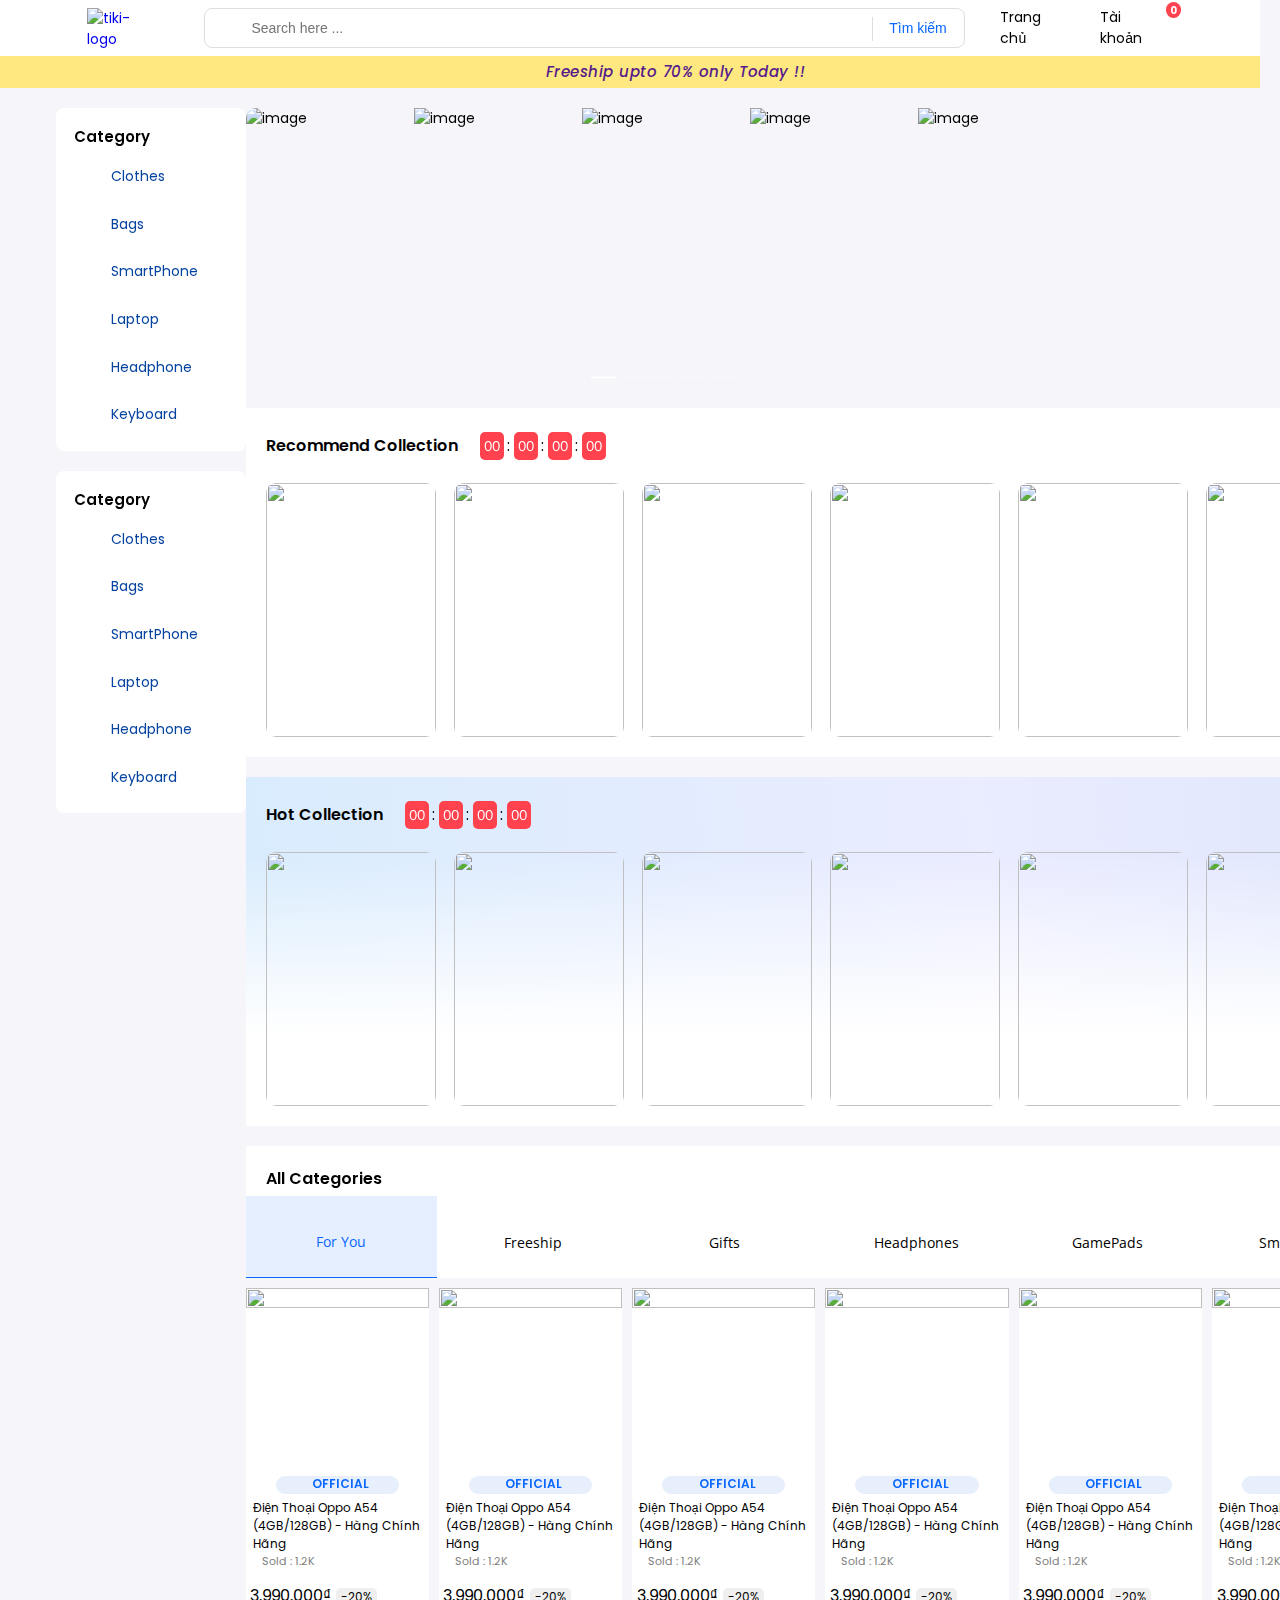
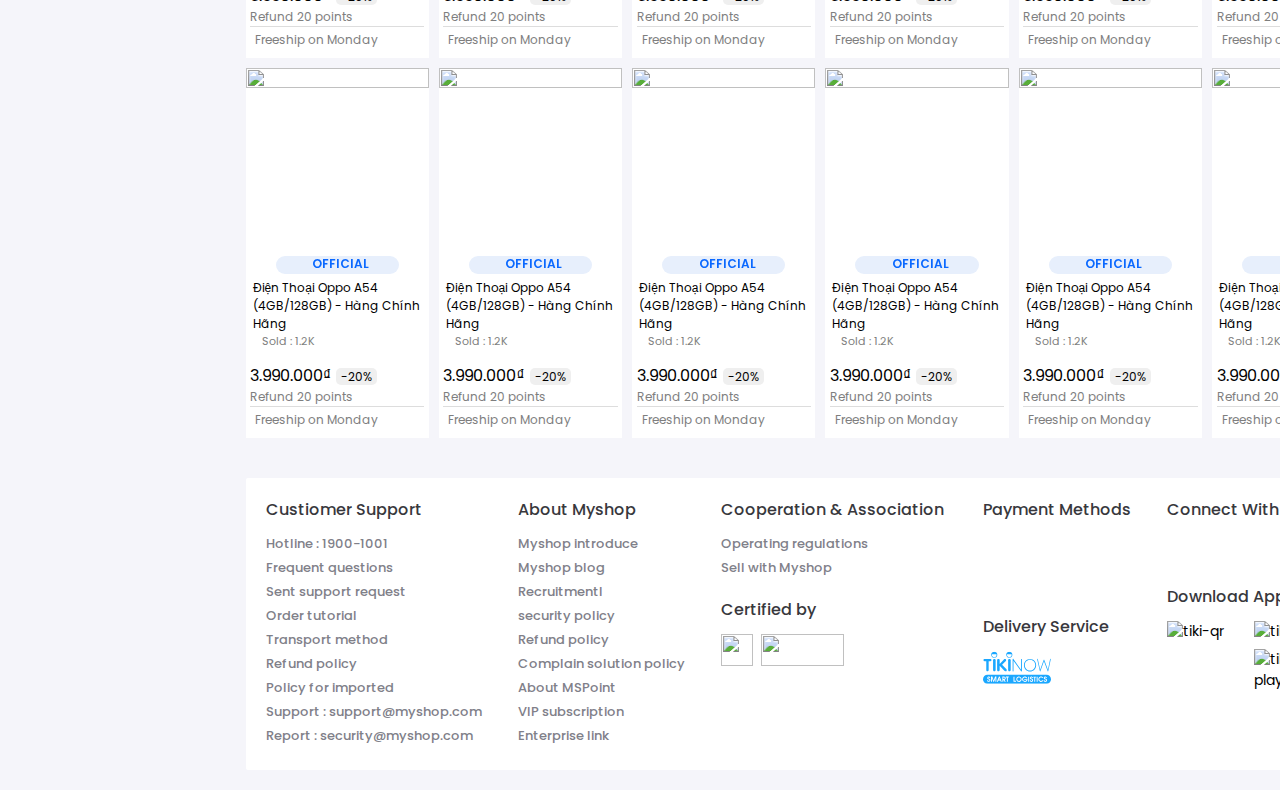
==== commit 794b88e7: "fix : sidebar devide" ====
--- a/index.html
+++ b/index.html
@@ -66,55 +66,60 @@
         </div>
         <div class="main-container">
             <div class="side-bar">
-                <div class="side__title">Category</div>
-                <div class="side__item greybtn">
-                    <i class="fa-solid fa-shirt"></i>
-                    <span>Clothes</span>
-                </div>
-                <div class="side__item greybtn">
-                    <i class="fa-solid fa-bag-shopping"></i>
-                    <span>Bags</span>
-                </div>
-                <div class="side__item greybtn">
-                    <i class="fa-solid fa-mobile"></i>
-                    <span>SmartPhone</span>
-                </div>
-                <div class="side__item greybtn">
-                    <i class="fa-solid fa-laptop"></i>
-                    <span>Laptop</span>
-                </div>
-                <div class="side__item greybtn">
-                    <i class="fa-solid fa-headphones"></i>
-                    <span>Headphone</span>
-                </div>
-                <div class="side__item greybtn">
-                    <i class="fa-solid fa-keyboard"></i>
-                    <span>Keyboard</span>
-                </div>
-
-                <div class="side__item greybtn">
-                    <i class="fa-solid fa-shirt"></i>
-                    <span>Clothes</span>
-                </div>
-                <div class="side__item greybtn">
-                    <i class="fa-solid fa-bag-shopping"></i>
-                    <span>Bags</span>
-                </div>
-                <div class="side__item greybtn">
-                    <i class="fa-solid fa-mobile"></i>
-                    <span>SmartPhone</span>
-                </div>
-                <div class="side__item greybtn">
-                    <i class="fa-solid fa-laptop"></i>
-                    <span>Laptop</span>
-                </div>
-                <div class="side__item greybtn">
-                    <i class="fa-solid fa-headphones"></i>
-                    <span>Headphone</span>
-                </div>
-                <div class="side__item greybtn">
-                    <i class="fa-solid fa-keyboard"></i>
-                    <span>Keyboard</span>
+                <div class="side-ctn">
+                    <div class="side__title">Category</div>
+                    <div class="side__item greybtn">
+                        <i class="fa-solid fa-shirt"></i>
+                        <span>Clothes</span>
+                    </div>
+                    <div class="side__item greybtn">
+                        <i class="fa-solid fa-bag-shopping"></i>
+                        <span>Bags</span>
+                    </div>
+                    <div class="side__item greybtn">
+                        <i class="fa-solid fa-mobile"></i>
+                        <span>SmartPhone</span>
+                    </div>
+                    <div class="side__item greybtn">
+                        <i class="fa-solid fa-laptop"></i>
+                        <span>Laptop</span>
+                    </div>
+                    <div class="side__item greybtn">
+                        <i class="fa-solid fa-headphones"></i>
+                        <span>Headphone</span>
+                    </div>
+                    <div class="side__item greybtn">
+                        <i class="fa-solid fa-keyboard"></i>
+                        <span>Keyboard</span>
+                    </div>
+                </div>
+
+                <div class="side-ctn">
+                    <div class="side__title">Category</div>
+                    <div class="side__item greybtn">
+                        <i class="fa-solid fa-shirt"></i>
+                        <span>Clothes</span>
+                    </div>
+                    <div class="side__item greybtn">
+                        <i class="fa-solid fa-bag-shopping"></i>
+                        <span>Bags</span>
+                    </div>
+                    <div class="side__item greybtn">
+                        <i class="fa-solid fa-mobile"></i>
+                        <span>SmartPhone</span>
+                    </div>
+                    <div class="side__item greybtn">
+                        <i class="fa-solid fa-laptop"></i>
+                        <span>Laptop</span>
+                    </div>
+                    <div class="side__item greybtn">
+                        <i class="fa-solid fa-headphones"></i>
+                        <span>Headphone</span>
+                    </div>
+                    <div class="side__item greybtn">
+                        <i class="fa-solid fa-keyboard"></i>
+                        <span>Keyboard</span>
+                    </div>
                 </div>
             </div>
 
--- a/assets/css/style.css
+++ b/assets/css/style.css
@@ -402,28 +402,34 @@
 }
 
 .side-bar {
+    height: auto;
     max-height: 100vh;
+    width: 210px;
     position: sticky;
     top: 20px;
     display: flex;
+    flex-direction: column;
+    
+    
+
+}
+
+.side-ctn  {
     margin-bottom: 16px;
+    background-color: rgb(255, 255, 255);
+    width: 100%;
+    height: auto;
+    margin: 0 20px 20px 0;
     padding: 12px 8px;
-    flex-direction: column;
-    background-color: rgb(255, 255, 255);
     border-radius: 8px;
-    width: 230px;
-    height: 100%;
-    margin-right: 20px;
     color: #0543a0;
 }
 
-.side-bar:nth-child(2n) {
-    color: #3b1d7d;
-}
-
 .side__title {
-    margin: 0 0 5px 15px;
+    margin: 5px 0 5px 10px;
     font-weight: 600;
+    color : #000000;
+    font-size: 15px;
 }
 .side__item{
     display: flex;
